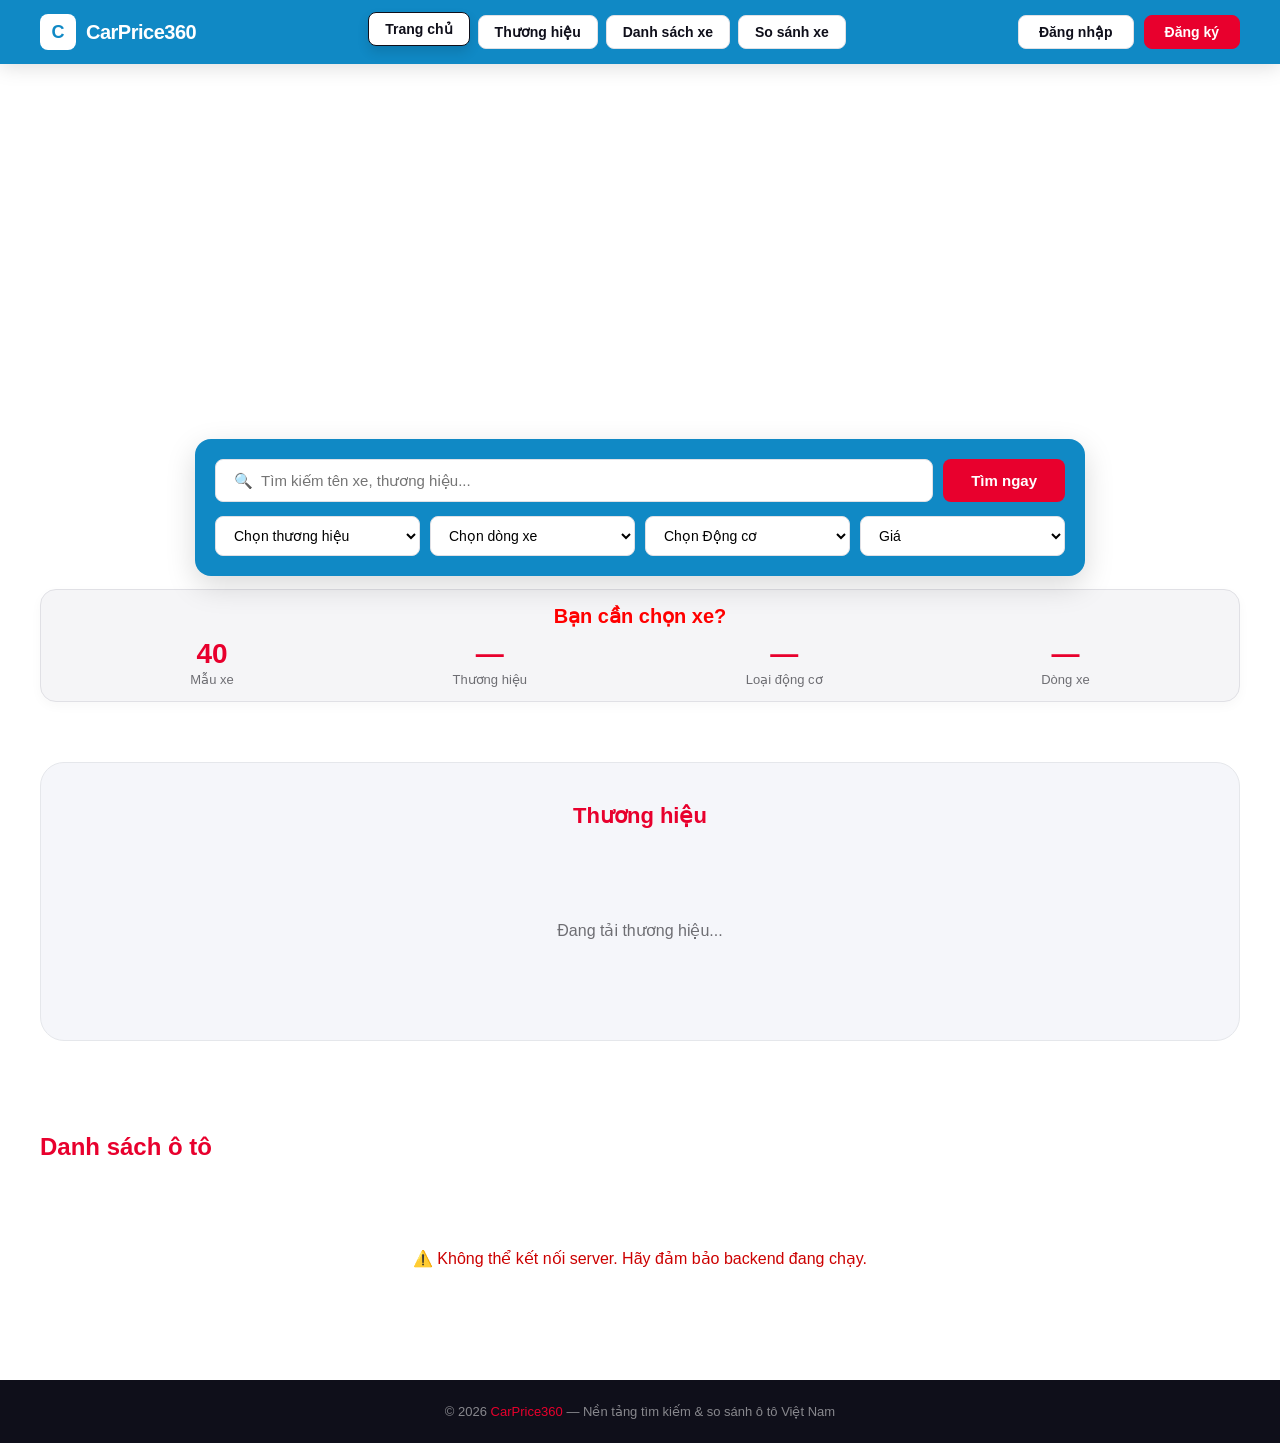
==== frontend/index.html @ 7179fbc7 "feature:add index" ====
<!DOCTYPE html>
<html lang="vi">
<head>
  <meta charset="UTF-8">
  <meta name="viewport" content="width=device-width, initial-scale=1.0">
  <title>CarPrice360 - Tìm kiếm & So sánh Ô tô</title>
  <style>
    * { margin: 0; padding: 0; box-sizing: border-box; }

    :root {
      --red: #E8002D;
      --dark: #0F0F1A;
      --navy: #1A1A3E;
      --white: #FFFFFF;
      --gray: #F5F5F7;
      --text: #1D1D1F;
      --muted: #6E6E73;
      --border: #E0E0E5;
    }

    body { font-family: 'Segoe UI', sans-serif; background: var(--white); color: var(--text); }

    /* ── HEADER ── */
    header {
      background: rgb(16, 137, 197); /* Sửa lỗi màu xanh đồng bộ */
      position: sticky; 
      top: 0; 
      z-index: 100;
      box-shadow: 0 2px 20px rgba(0,0,0,.15);
    }

    .header-top {
      display: flex; 
      align-items: center; 
      justify-content: space-between;
      padding: 0 40px; 
      height: 64px;
    }

    .logo { 
      display: flex; 
      align-items: center; 
      gap: 10px; 
      text-decoration: none; 
    }

    .logo-icon {
      width: 36px; 
      height: 36px; 
      background: var(--white); 
      color: rgb(16, 137, 197); 
      border-radius: 8px;
      display: flex; 
      align-items: center; 
      justify-content: center;
      font-size: 18px; 
      font-weight: 900;
    }

    .logo-text { 
      font-size: 20px; 
      font-weight: 700; 
      color: white; 
      letter-spacing: -.5px; 
    }
    /* ── MENU ĐƯỜNG DẪN ── */
    nav { 
      display: flex; 
      gap: 8px; 
    }

    nav a {
      background: #FFFFFF;        /* Nền trắng tinh */
      border: 1.5px solid #E0E0E5; /* Viền xám nhẹ giống nút đăng nhập */
      color: #0F0F1A;             /* Chữ đen */
      text-decoration: none;   
      padding: 8px 16px; 
      border-radius: 8px;         
      font-size: 14px; 
      font-weight: 600;
      display: inline-block;   
      transition: all 0.25s ease;  /* Hiệu ứng mượt mà */
    }

    /* Hiệu ứng nổi lên khi di chuột HOẶC khi đang được bấm chọn */
    nav a:hover, nav a.active { 
      background: #FFFFFF !important; 
      border-color: #0F0F1A !important; 
      color: #0F0F1A !important;
      transform: translateY(-3px); /* Nhích lên 3px */
      box-shadow: 0 6px 12px rgba(0,0,0,0.12) !important; /* Đổ bóng nổi khối */
    }

    /* ── CÁC NÚT ĐĂNG NHẬP / ĐĂNG KÝ ── */
    .header-actions { 
      display: flex; 
      gap: 10px; 
      align-items: center;
    }

    .btn-login {
      padding: 8px 20px; 
      border-radius: 8px; 
      font-size: 14px; 
      font-weight: 600;
      cursor: pointer; 
      transition: all 0.25s ease; 
      text-decoration: none;
      display: inline-block;
    }

    .btn-outline { 
      background: #FFFFFF; 
      border: 1.5px solid #E0E0E5; 
      color: #0F0F1A; 
    }

    .btn-outline:hover { 
      background: #FFFFFF;
      border-color: #0F0F1A;
      color: #0F0F1A;
      transform: translateY(-3px);
      box-shadow: 0 6px 12px rgba(0,0,0,0.12);
    }

    .btn-solid { 
      background: var(--red); 
      border: 1.5px solid var(--red); 
      color: white; 
    }

    .btn-solid:hover { 
      background: #c8001f; 
      transform: translateY(-3px);
      box-shadow: 0 6px 12px rgba(232,0,45,0.2);
    }

    /* ── HERO ── */
    .hero {
      background-image: url('image/nen/anhnen.jpg'); 
      background-size: cover;
      background-position: 50% 67%;
      background-repeat: no-repeat;
      min-height: 415px;
      padding: 0;
      text-align: center;
      position: relative;
    }
    .search-box {
      background: rgb(16, 137, 197);
      border-radius: 16px;
      padding: 20px;
      width: 890px;
      max-width: 90%;
      position: absolute;
      left: 50%;
      bottom: -97px;
      transform: translateX(-50%);
      box-shadow: 0 10px 30px rgba(0,0,0,.15);
      z-index: 10;
    }
    .search-row { display: flex; gap: 10px; margin-bottom: 14px; }
    .search-input {
      flex: 1; padding: 12px 18px; border: 1.5px solid var(--border);
      border-radius: 8px; font-size: 15px; outline: none; transition: border .2s;
    }
    .search-input:focus { border-color: var(--text); }
    .btn-search {
      padding: 12px 28px; background: var(--red); color: white;
      border: none; border-radius: 8px; font-size: 15px; font-weight: 600;
      cursor: pointer; transition: background .2s; white-space: nowrap;
    }
    .btn-search:hover { background: #c8001f; }

    .filter-row { display: flex; gap: 10px; }
    .filter-select {
      flex: 1; padding: 10px 14px; border: 1.5px solid var(--border);
      border-radius: 8px; font-size: 14px; outline: none; cursor: pointer;
      background: white; transition: border .2s;
    }
    .filter-select:focus{
    border-color: rgb(16, 137, 197);
}

    /* ── STATS ── */
    .stats {
      display: flex; 
      flex-wrap: wrap; 
      justify-content: space-around; 
      align-items: center;
      max-width: 1200px; 
      margin: 20px auto;
      background: var(--gray);
      border-radius: 16px;
      border: 1px solid var(--border);
      box-shadow: 0 4px 12px rgba(0,0,0,0.03);
      padding: 14px 40px; /* Giảm chiều cao */
      margin-top: 110px; /* Đẩy khoảng cách lên vừa vặn */
    }
    .stats-title {
      width: 100%; 
      text-align: center; 
      margin-bottom: 10px; /* Giảm khoảng cách */
    }
    .stats-title h1 {
      font-size: 20px; 
      font-weight: 700; 
      color:red;
    }
    .stat { text-align: center; }
    .stat-num { font-size: 28px; font-weight: 800; color: var(--red); }
    .stat-label { font-size: 13px; color: var(--muted); margin-top: 2px; }

    /* ── SECTION ── */
    .section { padding: 52px 40px; max-width: 1300px; margin: 0 auto; }
    .section-header {
      display: flex; align-items: center; justify-content: space-between;
      margin-bottom: 28px;
    }
    .section-title { font-size: 24px; font-weight: 700; }
    .section-title span { color: var(--red); }
    .see-all {
      font-size: 14px; color: var(--red); text-decoration: none; font-weight: 600;
    }
    .see-all:hover { text-decoration: underline; }

    /* ── CAR GRID ── */
    .car-grid {
      display: grid;
      grid-template-columns: repeat(auto-fill, minmax(240px, 1fr));
      gap: 20px;
    }
    .car-card {
      background: white; border: 1px solid var(--border); border-radius: 12px;
      overflow: hidden; transition: all .25s; cursor: pointer;
    }
    .car-card:hover {
      transform: translateY(-4px);
      box-shadow: 0 12px 32px rgba(0,0,0,.12);
      border-color: var(--red);
    }
    .car-img {
      width: 100%; height: 160px; object-fit: cover;
      background: linear-gradient(135deg, #f0f0f5 0%, #e0e0ea 100%);
      display: flex; align-items: center; justify-content: center;
      font-size: 48px;
    }
    .car-img img {
      width: 100%; height: 100%; object-fit: cover; display: block;
    }
    .car-body { padding: 14px 16px; }
    .car-brand {
      font-size: 11px; font-weight: 700; color: var(--red);
      text-transform: uppercase; letter-spacing: .5px; margin-bottom: 4px;
    }
    .car-name { font-size: 15px; font-weight: 700; margin-bottom: 8px; line-height: 1.3; }
    .car-price { font-size: 18px; font-weight: 800; color: var(--red); margin-bottom: 10px; }
    .car-specs { display: flex; gap: 8px; flex-wrap: wrap; }
    .spec-tag {
      background: var(--gray); border-radius: 4px;
      padding: 3px 8px; font-size: 11px; color: var(--muted); font-weight: 500;
    }
    .spec-tag.fuel-dien { background: #e8f5e9; color: #2e7d32; }
    .spec-tag.fuel-hybrid { background: #e3f2fd; color: #1565c0; }

    /* ── LOADING ── */
    .loading { grid-column: 1/-1; text-align: center; padding: 60px; color: var(--muted); font-size: 16px; }
    .spinner {
      width: 40px; height: 40px; border: 3px solid var(--border);
      border-top-color: var(--red); border-radius: 50%;
      animation: spin .8s linear infinite; margin: 0 auto 16px;
    }
    @keyframes spin { to { transform: rotate(360deg); } }

    /* ── BRANDS ── */
    .brands-section {
      background: #f5f6fa; padding: 40px; margin: 40px auto;
      max-width: 1200px; border-radius: 24px; border: 1px solid #e5e7eb;
      margin-top: 60px; /* Thu gọn khoảng cách kéo lên */
    }
    .brands-title { text-align: center; font-size: 22px; font-weight: 700; margin-bottom: 32px; }
    .brands-title span { color: var(--red); }
    .brands-grid {
      display: grid; grid-template-columns: repeat(5, 1fr); gap: 16px;
      max-width: 1000px; margin: 0 auto;
    }
    .brand-card {
      background: white; border: 1.5px solid var(--border);
      border-radius: 12px; padding: 20px 16px; text-align: center; cursor: pointer; transition: all .2s;
    }
    .brand-card:hover {
      border-color: var(--red); box-shadow: 0 8px 24px rgba(232,0,45,.1); transform: translateY(-3px);
    }
    .brand-card img { width: 100%; height: 80px; object-fit: contain; margin-bottom: 10px; }
    .brand-card span { font-size: 14px; font-weight: 600; color: var(--text); }

    /* ── FOOTER ── */
    footer { background: var(--dark); color: rgba(255,255,255,.5); text-align: center; padding: 24px; font-size: 13px; }
    footer span { color: var(--red); }

    /* ── MODAL ── */
    .modal-overlay {
      display: none; position: fixed; inset: 0; background: rgba(0,0,0,.5); z-index: 200; align-items: center; justify-content: center;
    }
    .modal-overlay.open { display: flex; }
    .modal { background: white; border-radius: 16px; padding: 36px; width: 420px; max-width: 90vw; box-shadow: 0 24px 80px rgba(0,0,0,.3); }
    .modal h2 { font-size: 22px; font-weight: 700; margin-bottom: 24px; }
    .modal-input {
      width: 100%; padding: 12px 16px; border: 1.5px solid var(--border); border-radius: 8px; font-size: 15px; margin-bottom: 12px; outline: none; transition: border .2s;
    }
    .modal-input:focus { border-color: var(--red); }
    .modal-btn {
      width: 100%; padding: 13px; background: var(--red); color: white; border: none; border-radius: 8px; font-size: 15px; font-weight: 700; cursor: pointer; transition: background .2s; margin-top: 4px;
    }
    .modal-btn:hover { background: #c8001f; }
    .modal-close { float: right; font-size: 22px; cursor: pointer; color: var(--muted); line-height: 1; margin-top: -8px; }
    .modal-switch { text-align: center; margin-top: 16px; font-size: 14px; color: var(--muted); }
    .modal-switch a { color: var(--red); cursor: pointer; font-weight: 600; }
    .msg { font-size: 13px; padding: 8px 12px; border-radius: 6px; margin-bottom: 10px; display: none; }
    .msg.error { background: #fff0f0; color: #c00; border: 1px solid #fcc; display: block; }
    .msg.success { background: #f0fff4; color: #1a7a3a; border: 1px solid #b2dfca; display: block; }

    #brands, #cars {
  scroll-margin-top: 110px !important; 
}
  </style>
</head>
<body>

<header>
  <div class="header-top">
    <a href="#" class="logo" id="logo-home">
      <div class="logo-icon">C</div>
      <span class="logo-text">Car<span>Price</span>360</span>
    </a>
    <nav>
      <a href="#" class="active">Trang chủ</a>
      <a href="javascript:void(0)" onclick="scrollToSection('brands')">Thương hiệu</a> 
      <a href="javascript:void(0)" onclick="scrollToSection('cars')">Danh sách xe</a>  
      <a href="compare.html">So sánh xe</a>
    </nav>
    <div class="header-actions" id="headerActions">
      <a class="btn-login btn-outline" onclick="openModal('login')">Đăng nhập</a>
      <a class="btn-login btn-solid" onclick="openModal('register')">Đăng ký</a>
    </div>
  </div>
</header>

<section class="hero">
  <div class="search-box">
    <div class="search-row">
      <input class="search-input" id="searchInput" placeholder="🔍  Tìm kiếm tên xe, thương hiệu..." oninput="filterCars()">
      <button class="btn-search" onclick="document.getElementById('cars')?.scrollIntoView({ behavior: 'smooth' }); filterCars();">Tìm ngay</button>
    </div>
    <div class="filter-row">
      <select class="filter-select" id="filterBrand" onchange="filterCars()">
        <option value="">Chọn thương hiệu</option>
        <option>Mercedes</option><option>Audi</option><option>BMW</option>
        <option>Porsche</option><option>Toyota</option><option>Lexus</option>
        <option>Kia</option><option>Hyundai</option><option>Ford</option><option>VinFast</option>
      </select>
      <select class="filter-select" id="filterType" onchange="filterCars()">
        <option value="">Chọn dòng xe</option>
        <option>Sedan</option><option>SUV</option><option>Coupe</option>
        <option>MPV</option><option>Pickup</option>
      </select>
      <select class="filter-select" id="filterFuel" onchange="filterCars()">
        <option value="">Chọn Động cơ </option>
        <option value="Xăng">Xăng</option>
        <option value="Điện">Điện</option>
        <option value="Hybrid">Hybrid</option>
        <option value="Dầu">Dầu</option>
      </select>
      <select class="filter-select" id="filterPrice" onchange="filterCars()">
        <option value="">Giá</option>
        <option value="0-1000">Dưới 1 tỷ</option>
        <option value="1000-2000">1 - 2 tỷ</option>
        <option value="2000-5000">2 - 5 tỷ</option>
        <option value="5000-99999">Trên 5 tỷ</option>
      </select>
    </div>
  </div>
</section>

<div class="stats">
  <div class="stats-title"><h1>Bạn cần chọn xe?</h1></div>
  <div class="stat"><div class="stat-num" id="totalCars">40</div><div class="stat-label">Mẫu xe</div></div>
  <div class="stat"><div class="stat-num" id="totalBrands">—</div><div class="stat-label">Thương hiệu</div></div>
  <div class="stat"><div class="stat-num" id="totalFuels">—</div><div class="stat-label">Loại động cơ</div></div>
  <div class="stat"><div class="stat-num" id="totalTypes">—</div><div class="stat-label">Dòng xe</div></div>
</div>

<div class="brands-section" id="brands">
  <div class="brands-title"><span>Thương hiệu</span></div>
  <div class="brands-grid" id="brandsGrid">
      <div class="loading">Đang tải thương hiệu...</div>
    </div>
  </div>

  <div class="section" id="cars">
  <div class="section-header">
    <h2 class="section-title"><span> Danh sách ô tô</span> </h2>
    <span id="resultCount" style="color:var(--muted);font-size:14px"></span>
  </div>
  <div class="car-grid" id="carGrid">
    <div class="loading"><div class="spinner"></div>Đang tải dữ liệu xe...</div>
  </div>
</div>

<footer>
  © 2026 <span>CarPrice360</span> — Nền tảng tìm kiếm & so sánh ô tô Việt Nam
</footer>

<div class="modal-overlay" id="loginModal">
  <div class="modal">
    <span class="modal-close" onclick="closeModal('login')">×</span>
    <h2>Đăng nhập</h2>
    <div class="msg" id="loginMsg"></div>
    <input class="modal-input" id="loginEmail" type="email" placeholder="Email" autocomplete="off">
    <input class="modal-input" id="loginPass" type="password" placeholder="Mật khẩu" autocomplete="off">
    <button class="modal-btn" onclick="doLogin()">Đăng nhập</button>
    <div class="modal-switch">Chưa có tài khoản? <a onclick="switchModal('login','register')">Đăng ký ngay</a></div>
  </div>
</div>

<div class="modal-overlay" id="registerModal">
  <div class="modal">
    <span class="modal-close" onclick="closeModal('register')">×</span>
    <h2>Đăng ký tài khoản</h2>
    <div class="msg" id="registerMsg"></div>
    <input class="modal-input" id="regName" type="text" placeholder="Họ và tên">
    <input class="modal-input" id="regEmail" type="email" placeholder="Email">
    <input class="modal-input" id="regPass" type="password" placeholder="Mật khẩu">
    <button class="modal-btn" onclick="doRegister()">Đăng ký</button>
    <div class="modal-switch">Đã có tài khoản? <a onclick="switchModal('register','login')">Đăng nhập</a></div>
  </div>
</div>

<script>
  // Tìm nút Trang chủ trong menu của bạn (bằng cách quét qua các thẻ chứa chữ "Trang chủ")
const các_nút_menu = document.querySelectorAll('nav a, header a');
các_nút_menu.forEach(nut => {
    if (nut.textContent.trim() === "Trang chủ") {
        nut.addEventListener('click', function(e) {
            e.preventDefault(); // Ngăn việc nhảy trang mặc định
            window.scrollTo({
                top: 0,
                behavior: 'smooth' // Cuộn mượt mà lên đầu trang
            });
        });
    }
});
const API = 'http://localhost:8080/api';
let allCars = [];
let currentUser = null;
const fuelEmoji = { 'Xăng':'⛽', 'Điện':'⚡', 'Hybrid':'🌿', 'Dầu':'🛢️' };
function getCarImage(car) {
  return car && car.hinhAnh ? car.hinhAnh + '1.png' : '';
}

// Đợi toàn bộ HTML tải xong để xử lý chuyển class active khi bấm nút
document.addEventListener("DOMContentLoaded", function() {
  const menuItems = document.querySelectorAll('nav a');
  const logoHome = document.getElementById('logo-home');

  // 1. Khi bấm vào các nút Menu điều hướng
  menuItems.forEach(item => {
    item.addEventListener('click', function(e) {
      if (this.getAttribute('href') === '#' || this.getAttribute('href') === '') {
        e.preventDefault();
      }
      menuItems.forEach(nav => nav.classList.remove('active'));
      this.classList.add('active');
    });
  });

  // 2. Khi bấm vào Logo CarPrice360 thì nhảy về Trang chủ
  if (logoHome) {
    logoHome.addEventListener('click', function(e) {
      menuItems.forEach(nav => nav.classList.remove('active'));
      if (menuItems.length > 0) {
        menuItems[0].classList.add('active'); // Kích hoạt nút đầu tiên (Trang chủ)
      }
    });
  }
});


/* ─── Logo thương hiệu (thêm dòng mới khi có brand mới) ─── */
const brandLogos = {
  'Audi':     'image/cars/audi/logo/logo-audi.png',
  'BMW':      'image/cars/bmw/logo/logo-bmw.png',
  'Ford':     'image/cars/ford/logo/logo-ford.png',
  'Hyundai':  'image/cars/hyundai/logo/logo-hyundai.png',
  'Kia':      'image/cars/kia/logo/logo-kia.png',
  'Lexus':    'image/cars/lexus/logo/logo-lexus.png',
  'Mercedes': 'image/cars/mercedes-benz/logo/logo-mercedes-benz.png',
  'Porsche':  'image/cars/porsche/logo/logo-porsche.png',
  'Toyota':   'image/cars/toyota/logo/logo-toyota.png',
  'VinFast':  'image/cars/vinFast/logo/logo-vinfast.png',
};

/* ─── Render danh sách thương hiệu động từ API ─── */
function renderBrands(cars) {
  const brands = [...new Set(cars.map(c => c.thuongHieu))].sort();
  const grid = document.getElementById('brandsGrid');
  if (!grid) return;
  grid.innerHTML = brands.map(brand => `
    <div class="brand-card" onclick="filterByBrand('${brand}')">
      ${brandLogos[brand]
        ? `<img src="${brandLogos[brand]}" alt="${brand}" onerror="this.style.display='none'">`
        : `<div style="font-size:28px">🚗</div>`}
      <span>${brand}</span>
    </div>
  `).join('');

  // Cập nhật stats động
  const fuels = [...new Set(cars.map(c => c.nhienLieu))];
  const types = [...new Set(cars.map(c => c.loaiXe))];
  const elBrands = document.getElementById('totalBrands');
  const elFuels  = document.getElementById('totalFuels');
  const elTypes  = document.getElementById('totalTypes');
  if (elBrands) elBrands.textContent = brands.length;
  if (elFuels)  elFuels.textContent  = fuels.length;
  if (elTypes)  elTypes.textContent  = types.length;
}

// Load cars từ API
async function loadCars() {
  try {
    const res = await fetch(`${API}/cars`);
    allCars = await res.json();
    document.getElementById('totalCars').textContent = allCars.length;
    renderCars(allCars);
    renderBrands(allCars);
  } catch (e) {
    document.getElementById('carGrid').innerHTML =
      '<div class="loading" style="color:#c00">⚠️ Không thể kết nối server. Hãy đảm bảo backend đang chạy.</div>';
  }
}

function formatPrice(gia) {
  if (gia >= 1000) return (gia / 1000).toFixed(gia % 1000 === 0 ? 0 : 1) + ' tỷ';
  return gia + ' triệu';
}

function renderCars(cars) {
  const grid = document.getElementById('carGrid');
  document.getElementById('resultCount').textContent = `${cars.length} xe được tìm thấy`;
  if (cars.length === 0) {
    grid.innerHTML = '<div class="loading">🔍 Không tìm thấy xe phù hợp</div>';
    return;
  }
  grid.innerHTML = cars.map(car => `
    <div class="car-card" onclick="location.href='cardetail.html?id=${car.id}'">
      <div class="car-img">
      <img src="${getCarImage(car)}" alt="${car.tenXe}" onerror="this.style.display='none'"></div>
      <div class="car-body">
        <div class="car-brand">${car.thuongHieu}</div>
        <div class="car-name">${car.tenXe}</div>
        <div class="car-price">${formatPrice(car.gia)}</div>
        <div class="car-specs">
          <span class="spec-tag">${car.loaiXe}</span>
          <span class="spec-tag fuel-${car.nhienLieu === 'Điện' ? 'dien' : car.nhienLieu === 'Hybrid' ? 'hybrid' : ''}">${fuelEmoji[car.nhienLieu] || ''} ${car.nhienLieu}</span>
          <span class="spec-tag">👥 ${car.soCho} chỗ</span>
          <span class="spec-tag">⚡ ${car.maLuc} HP</span>
        </div>
      </div>
    </div>
  `).join('');
}

function filterCars() {
  const keyword = document.getElementById('searchInput').value.toLowerCase();
  const brand = document.getElementById('filterBrand').value;
  const type = document.getElementById('filterType').value;
  const fuel = document.getElementById('filterFuel').value;
  const price = document.getElementById('filterPrice').value;

  let filtered = allCars.filter(car => {
    const matchKey = !keyword || car.tenXe.toLowerCase().includes(keyword) || car.thuongHieu.toLowerCase().includes(keyword);
    const matchBrand = !brand || car.thuongHieu === brand;
    const matchType = !type || car.loaiXe === type;
    const matchFuel = !fuel || car.nhienLieu === fuel;
    let matchPrice = true;
    if (price) {
      const [min, max] = price.split('-').map(Number);
      matchPrice = car.gia >= min && car.gia <= max;
    }
    return matchKey && matchBrand && matchType && matchFuel && matchPrice;
  });
  renderCars(filtered);
}

function filterByBrand(brand) {
  document.getElementById('filterBrand').value = brand;
  document.getElementById('cars').scrollIntoView({ behavior: 'smooth' });
  
  // Tự động kích hoạt nút "Tìm xe" khi người dùng chọn thương hiệu nhanh
  const menuItems = document.querySelectorAll('nav a');
  if(menuItems.length > 1) {
    menuItems.forEach(nav => nav.classList.remove('active'));
    menuItems[1].classList.add('active');
  }
  
  filterCars();
}

// Modal
function openModal(type) {

    if(type === 'login'){
        document.getElementById('loginEmail').value = '';
        document.getElementById('loginPass').value = '';
        document.getElementById('loginMsg').className = 'msg';
        document.getElementById('loginMsg').textContent = '';
    }  
    // Dọn dẹp dữ liệu cho form Đăng ký mỗi khi mở lên
    if(type === 'register'){
        document.getElementById('regName').value = '';
        document.getElementById('regEmail').value = '';
        document.getElementById('regPass').value = '';
        
// Ẩn dòng thông báo màu xanh/đỏ cũ đi và xóa chữ bên trong
        const regMsg = document.getElementById('registerMsg');
        regMsg.className = 'msg'; 
        regMsg.textContent = '';
    }

    document.getElementById(type + 'Modal').classList.add('open');
}
function closeModal(type) { document.getElementById(type + 'Modal').classList.remove('open'); }
function switchModal(from, to) { closeModal(from); openModal(to); }

async function doLogin() {
  const email = document.getElementById('loginEmail').value;
  const matKhau = document.getElementById('loginPass').value;
  const msg = document.getElementById('loginMsg');

  try {
    const res = await fetch(`${API}/auth/login`, {
      method: 'POST',
      headers: {
        'Content-Type': 'application/json'
      },
      body: JSON.stringify({
        email,
        matKhau
      })
    });

    const data = await res.json();

    console.log(data); // Kiểm tra dữ liệu trả về

    if (data.success) {
      // Nếu là Admin thì chuyển sang trang admin
      if (data.vaiTro === "ADMIN") {
        window.location.href = "admin.html";
        return;
      }
      // Người dùng thường
      currentUser = data;
      localStorage.setItem("loggedInUser", JSON.stringify(data));
      closeModal('login');

      document.getElementById('headerActions').innerHTML =
        `<span style="color:white;padding:8px 14px;font-size:14px">
            👋 ${data.hoTen}
         </span>
         <a class="btn-login btn-outline" onclick="logout()">
            Đăng xuất
         </a>`;
    } else {
      msg.className = 'msg error';
      msg.textContent = data.message;
    }

  } catch (error) {
    msg.className = 'msg error';
    msg.textContent = 'Lỗi kết nối server!';
    console.error(error);
  }
}
async function doRegister() {
  const hoTen = document.getElementById('regName').value;
  const email = document.getElementById('regEmail').value;
  const matKhau = document.getElementById('regPass').value;
  const msg = document.getElementById('registerMsg');
  try {
    const res = await fetch(`${API}/auth/register`, {
      method: 'POST',
      headers: { 'Content-Type': 'application/json' },
      body: JSON.stringify({ hoTen, email, matKhau })
    });
    const data = await res.json();
    if (data.success) {
      msg.className = 'msg success'; msg.textContent = 'Đăng ký thành công! Đang chuyển đến đăng nhập...';
      setTimeout(() => switchModal('register', 'login'), 1500);
    } else {
      msg.className = 'msg error'; msg.textContent = data.message;
    }
  } catch { msg.className = 'msg error'; msg.textContent = 'Lỗi kết nối server!'; }
}

function logout() {
  currentUser = null;
  localStorage.removeItem("loggedInUser");
  document.getElementById('headerActions').innerHTML =
    `<a class="btn-login btn-outline" onclick="openModal('login')">Đăng nhập</a>
     <a class="btn-login btn-solid" onclick="openModal('register')">Đăng ký</a>`;
}
  function scrollToSection(id) {
      const el = document.getElementById(id);
      if (!el) return;
      const yOffset = -80; // chỉnh theo chiều cao header
      const y = el.getBoundingClientRect().top + window.pageYOffset + yOffset;
      window.scrollTo({
          top: y,
          behavior: "smooth"
      });
  }
// Close modal on overlay click
document.querySelectorAll('.modal-overlay').forEach(el => {
  el.addEventListener('click', e => { if (e.target === el) el.classList.remove('open'); });
});
function restoreSession() {
  const saved = localStorage.getItem("loggedInUser");
  if (!saved) return;
  currentUser = JSON.parse(saved);
  document.getElementById('headerActions').innerHTML = `
    <span style="color:white;padding:8px 14px;font-size:14px">👋 ${currentUser.hoTen}</span>
    <a class="btn-login btn-outline" onclick="logout()">Đăng xuất</a>`;
}

restoreSession();
loadCars();
</script>
</body>
</html>
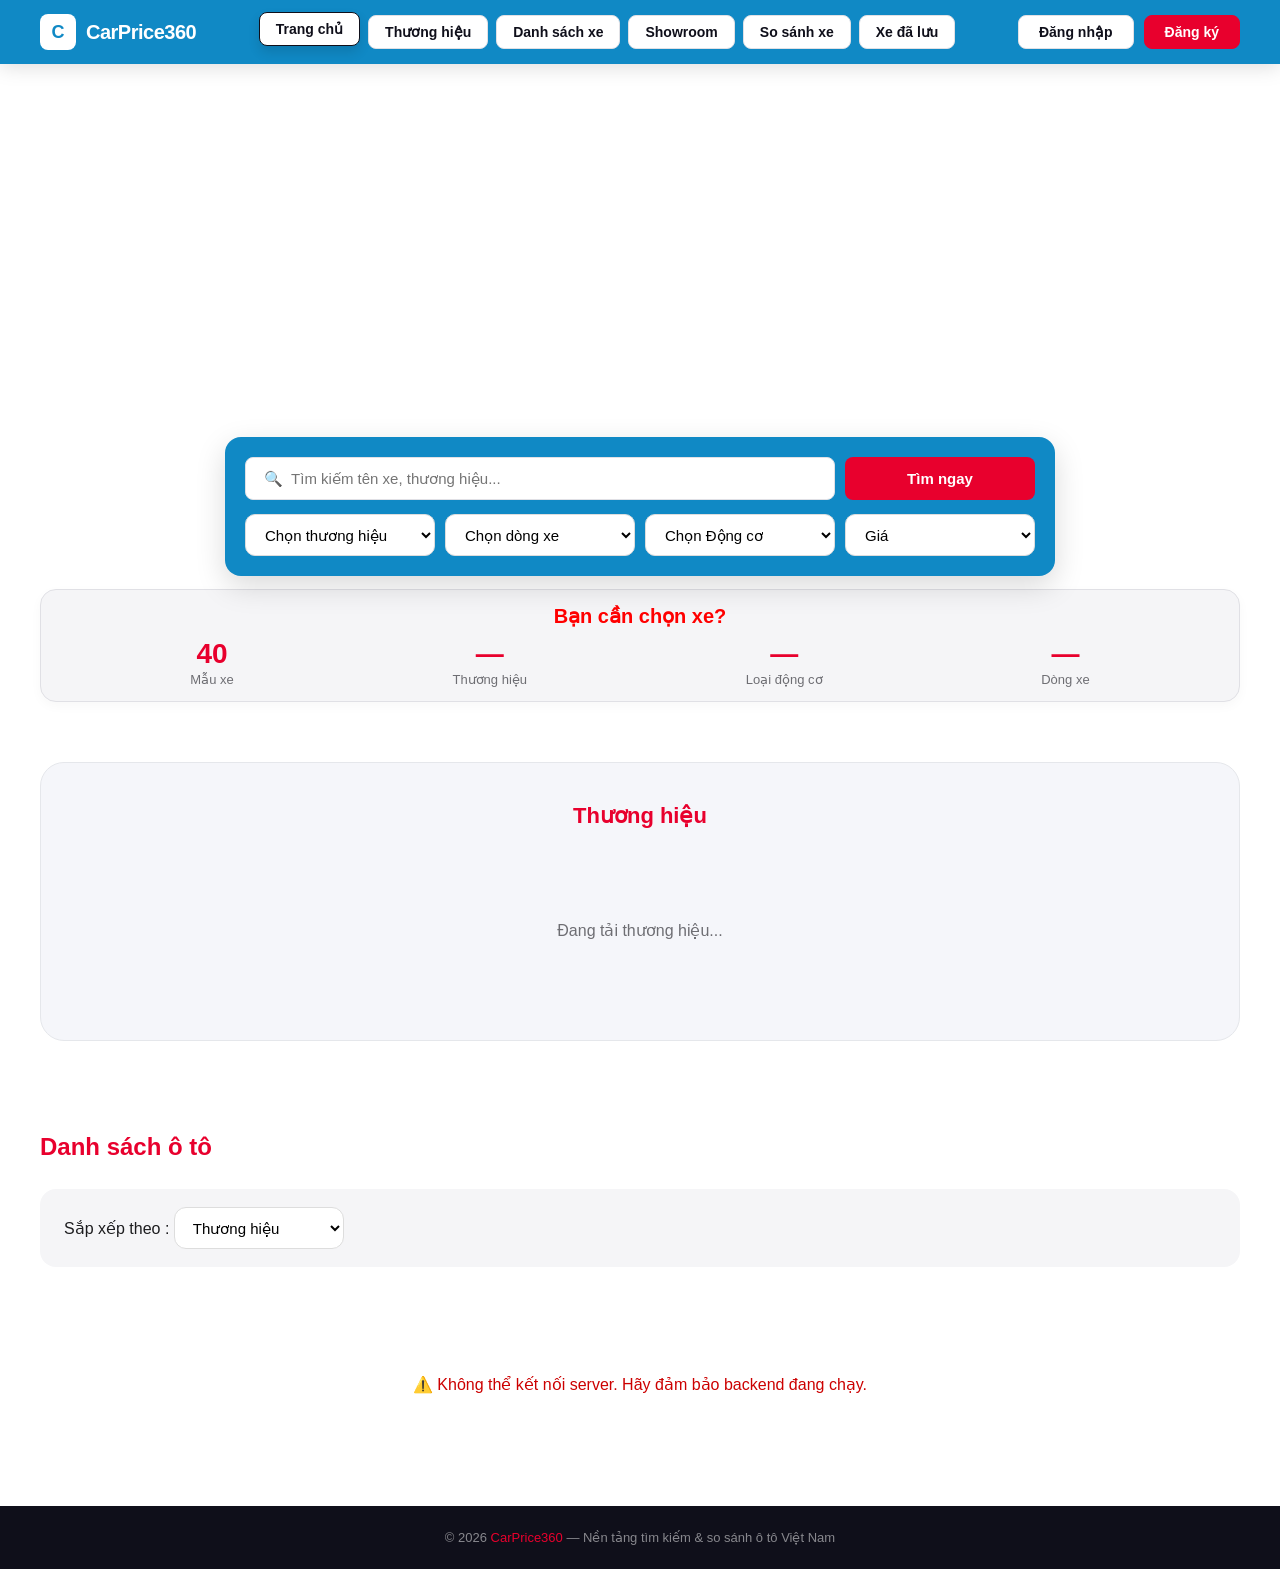
==== commit bd01dbad: "thêm lọc danh sách xe,thêm nút trên thanh header-top" ====
--- a/frontend/index.html
+++ b/frontend/index.html
@@ -150,7 +150,7 @@
       background: rgb(16, 137, 197);
       border-radius: 16px;
       padding: 20px;
-      width: 890px;
+      width: 830px;
       max-width: 90%;
       position: absolute;
       left: 50%;
@@ -159,27 +159,77 @@
       box-shadow: 0 10px 30px rgba(0,0,0,.15);
       z-index: 10;
     }
-    .search-row { display: flex; gap: 10px; margin-bottom: 14px; }
-    .search-input {
-      flex: 1; padding: 12px 18px; border: 1.5px solid var(--border);
-      border-radius: 8px; font-size: 15px; outline: none; transition: border .2s;
-    }
+    .search-row{
+    display:grid;
+    grid-template-columns: repeat(4, 1fr);
+    gap:10px;
+    margin-bottom:14px;
+   }
+    .search-input{
+    grid-column: span 3;
+    width:100%;
+    padding:12px 18px;
+    border:1.5px solid var(--border);
+    border-radius:8px;
+    font-size:15px;
+   }
     .search-input:focus { border-color: var(--text); }
-    .btn-search {
-      padding: 12px 28px; background: var(--red); color: white;
-      border: none; border-radius: 8px; font-size: 15px; font-weight: 600;
-      cursor: pointer; transition: background .2s; white-space: nowrap;
-    }
+    .btn-search{
+    width:100%;
+    padding:12px;
+    border:none;
+    border-radius:8px;
+    background:var(--red);
+    color:#fff;
+    font-size:15px;
+    font-weight:600;
+    cursor:pointer;
+   }
     .btn-search:hover { background: #c8001f; }
 
-    .filter-row { display: flex; gap: 10px; }
-    .filter-select {
-      flex: 1; padding: 10px 14px; border: 1.5px solid var(--border);
-      border-radius: 8px; font-size: 14px; outline: none; cursor: pointer;
-      background: white; transition: border .2s;
-    }
+    .filter-row{
+    display:grid;
+    grid-template-columns:repeat(4,1fr);
+    gap:10px;
+}
+
     .filter-select:focus{
     border-color: rgb(16, 137, 197);
+}
+.filter-select{
+    width:100%;
+    min-width:0;
+    max-width:none;
+    height:42px;
+    padding:0 15px;
+    border:1px solid #ddd;
+    border-radius:10px;
+    background:#fff;
+    font-size:15px;
+    cursor:pointer;
+}
+.filter-bar{
+    display:flex;
+    justify-content:space-between;
+    align-items:center;
+    background:#f5f5f7;
+    padding:18px 24px;
+    border-radius:16px;
+    margin:20px 0 30px;
+}
+
+#resultCount{
+    color:#666;
+    font-size:14px;
+    font-weight:500;
+}
+#sortSelect{
+    width:170px !important;
+    min-width:170px !important;
+    max-width:170px !important;
+    height:42px;
+    padding:0 14px;
+    border-radius:12px;
 }
 
     /* ── STATS ── */
@@ -334,10 +384,12 @@
       <span class="logo-text">Car<span>Price</span>360</span>
     </a>
     <nav>
-      <a href="#" class="active">Trang chủ</a>
+      <a href="index.html" class="active">Trang chủ</a>
       <a href="javascript:void(0)" onclick="scrollToSection('brands')">Thương hiệu</a> 
       <a href="javascript:void(0)" onclick="scrollToSection('cars')">Danh sách xe</a>  
+      <a href="showroom.html">Showroom</a>
       <a href="compare.html">So sánh xe</a>
+      <a href="saved.html">Xe đã lưu</a>
     </nav>
     <div class="header-actions" id="headerActions">
       <a class="btn-login btn-outline" onclick="openModal('login')">Đăng nhập</a>
@@ -396,12 +448,25 @@
       <div class="loading">Đang tải thương hiệu...</div>
     </div>
   </div>
-
   <div class="section" id="cars">
-  <div class="section-header">
-    <h2 class="section-title"><span> Danh sách ô tô</span> </h2>
-    <span id="resultCount" style="color:var(--muted);font-size:14px"></span>
-  </div>
+<div class="section-header">
+    <h1 class="section-title">
+        <span>Danh sách ô tô</span>
+    </h1>
+</div>
+    <div class="filter-bar">
+    <div class="filter-left">
+        <label>Sắp xếp theo :</label>
+        <select id="sortSelect" class="filter-select" onchange="filterCars()">
+            <option value="brand" selected>Thương hiệu</option>
+            <option value="price-asc">Giá tăng dần</option>
+            <option value="price-desc">Giá giảm dần</option>
+        </select>
+    </div>
+    <span id="resultCount"></span>
+</div>
+    <br>
+
   <div class="car-grid" id="carGrid">
     <div class="loading"><div class="spinner"></div>Đang tải dữ liệu xe...</div>
   </div>
@@ -486,7 +551,7 @@
 });
 
 
-/* ─── Logo thương hiệu (thêm dòng mới khi có brand mới) ─── */
+// Logo thương hiệu
 const brandLogos = {
   'Audi':     'image/cars/audi/logo/logo-audi.png',
   'BMW':      'image/cars/bmw/logo/logo-bmw.png',
@@ -500,7 +565,7 @@
   'VinFast':  'image/cars/vinFast/logo/logo-vinfast.png',
 };
 
-/* ─── Render danh sách thương hiệu động từ API ─── */
+//Render danh sách thương hiệu động từ API 
 function renderBrands(cars) {
   const brands = [...new Set(cars.map(c => c.thuongHieu))].sort();
   const grid = document.getElementById('brandsGrid');
@@ -513,7 +578,6 @@
       <span>${brand}</span>
     </div>
   `).join('');
-
   // Cập nhật stats động
   const fuels = [...new Set(cars.map(c => c.nhienLieu))];
   const types = [...new Set(cars.map(c => c.loaiXe))];
@@ -524,7 +588,6 @@
   if (elFuels)  elFuels.textContent  = fuels.length;
   if (elTypes)  elTypes.textContent  = types.length;
 }
-
 // Load cars từ API
 async function loadCars() {
   try {
@@ -538,12 +601,10 @@
       '<div class="loading" style="color:#c00">⚠️ Không thể kết nối server. Hãy đảm bảo backend đang chạy.</div>';
   }
 }
-
 function formatPrice(gia) {
   if (gia >= 1000) return (gia / 1000).toFixed(gia % 1000 === 0 ? 0 : 1) + ' tỷ';
   return gia + ' triệu';
 }
-
 function renderCars(cars) {
   const grid = document.getElementById('carGrid');
   document.getElementById('resultCount').textContent = `${cars.length} xe được tìm thấy`;
@@ -569,13 +630,13 @@
     </div>
   `).join('');
 }
-
 function filterCars() {
   const keyword = document.getElementById('searchInput').value.toLowerCase();
   const brand = document.getElementById('filterBrand').value;
   const type = document.getElementById('filterType').value;
   const fuel = document.getElementById('filterFuel').value;
   const price = document.getElementById('filterPrice').value;
+  const sortMode = document.getElementById("sortSelect").value;
 
   let filtered = allCars.filter(car => {
     const matchKey = !keyword || car.tenXe.toLowerCase().includes(keyword) || car.thuongHieu.toLowerCase().includes(keyword);
@@ -589,20 +650,37 @@
     }
     return matchKey && matchBrand && matchType && matchFuel && matchPrice;
   });
+  if (sortMode === "brand") {
+    filtered.sort((a, b) => {
+        const brand = a.thuongHieu.localeCompare(b.thuongHieu, "vi");
+        if (brand !== 0) return brand;
+
+        return a.tenXe.localeCompare(b.tenXe, "vi");
+    });
+}
+if (sortMode === "price-asc") {
+    filtered.sort((a, b) => a.gia - b.gia);
+}
+
+if (sortMode === "price-desc") {
+    filtered.sort((a, b) => b.gia - a.gia);
+}
+
+if (sortMode === "name") {
+    filtered.sort((a, b) => a.tenXe.localeCompare(b.tenXe, "vi"));
+}
   renderCars(filtered);
 }
 
 function filterByBrand(brand) {
   document.getElementById('filterBrand').value = brand;
   document.getElementById('cars').scrollIntoView({ behavior: 'smooth' });
-  
   // Tự động kích hoạt nút "Tìm xe" khi người dùng chọn thương hiệu nhanh
   const menuItems = document.querySelectorAll('nav a');
   if(menuItems.length > 1) {
     menuItems.forEach(nav => nav.classList.remove('active'));
     menuItems[1].classList.add('active');
   }
-  
   filterCars();
 }
 
@@ -619,8 +697,7 @@
     if(type === 'register'){
         document.getElementById('regName').value = '';
         document.getElementById('regEmail').value = '';
-        document.getElementById('regPass').value = '';
-        
+        document.getElementById('regPass').value = '';    
 // Ẩn dòng thông báo màu xanh/đỏ cũ đi và xóa chữ bên trong
         const regMsg = document.getElementById('registerMsg');
         regMsg.className = 'msg'; 
@@ -636,7 +713,6 @@
   const email = document.getElementById('loginEmail').value;
   const matKhau = document.getElementById('loginPass').value;
   const msg = document.getElementById('loginMsg');
-
   try {
     const res = await fetch(`${API}/auth/login`, {
       method: 'POST',
@@ -650,9 +726,8 @@
     });
 
     const data = await res.json();
-
-    console.log(data); // Kiểm tra dữ liệu trả về
-
+    // Kiểm tra dữ liệu trả về
+    console.log(data); 
     if (data.success) {
       // Nếu là Admin thì chuyển sang trang admin
       if (data.vaiTro === "ADMIN") {
@@ -713,7 +788,7 @@
   function scrollToSection(id) {
       const el = document.getElementById(id);
       if (!el) return;
-      const yOffset = -80; // chỉnh theo chiều cao header
+      const yOffset = -80; 
       const y = el.getBoundingClientRect().top + window.pageYOffset + yOffset;
       window.scrollTo({
           top: y,
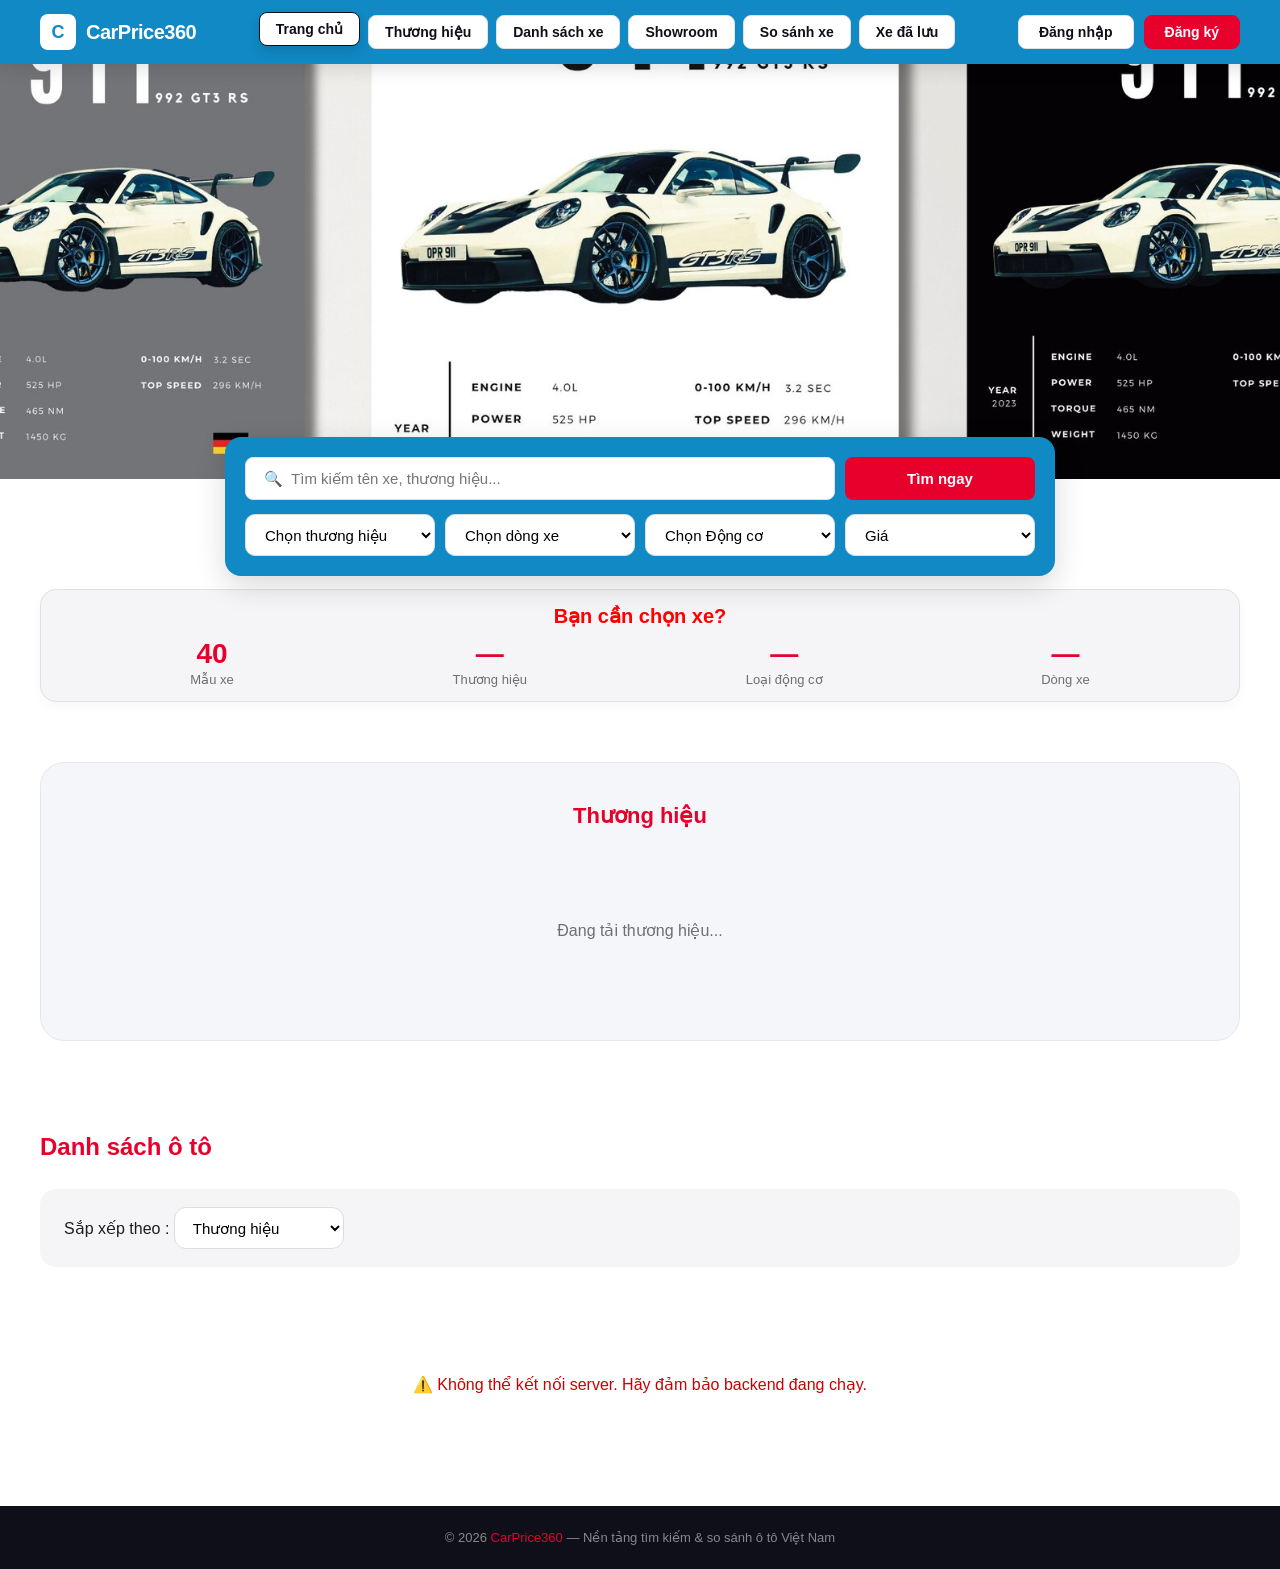
==== commit 18bb606e: "them chưc nang xoa,sua thanh tim kiem,tím showroom chi tiet xe,chinh dieu huong lan con tro" ====
--- a/frontend/index.html
+++ b/frontend/index.html
@@ -172,8 +172,9 @@
     border:1.5px solid var(--border);
     border-radius:8px;
     font-size:15px;
+    outline: none;
    }
-    .search-input:focus { border-color: var(--text); }
+    .search-input:focus { border-color: var(--red); }
     .btn-search{
     width:100%;
     padding:12px;
@@ -402,7 +403,7 @@
   <div class="search-box">
     <div class="search-row">
       <input class="search-input" id="searchInput" placeholder="🔍  Tìm kiếm tên xe, thương hiệu..." oninput="filterCars()">
-      <button class="btn-search" onclick="document.getElementById('cars')?.scrollIntoView({ behavior: 'smooth' }); filterCars();">Tìm ngay</button>
+      <button class="btn-search" onclick="handleSearchSubmit()">Tìm ngay</button>
     </div>
     <div class="filter-row">
       <select class="filter-select" id="filterBrand" onchange="filterCars()">
@@ -523,12 +524,28 @@
   return car && car.hinhAnh ? car.hinhAnh + '1.png' : '';
 }
 
-// Đợi toàn bộ HTML tải xong để xử lý chuyển class active khi bấm nút
-document.addEventListener("DOMContentLoaded", function() {
+// Sao chép nguyên logic tìm kiếm từ showroom.html
+function handleSearchSubmit() {
+  const searchInput = document.getElementById('searchInput');
+  const keyword = searchInput ? searchInput.value.trim() : '';
+  if (keyword === '') {
+    searchInput.focus();
+    return;
+  }
+  filterCars();
+  const carsSection = document.getElementById('cars');
+  if (carsSection) {
+    const yOffset = -74;
+    const y = carsSection.getBoundingClientRect().top + window.pageYOffset + yOffset;
+    window.scrollTo({ top: y, behavior: 'smooth' });
+  }
+}
+
+// Bấm Enter trong ô tìm kiếm cũng submit (giống showroom)
+document.addEventListener('DOMContentLoaded', function() {
   const menuItems = document.querySelectorAll('nav a');
   const logoHome = document.getElementById('logo-home');
 
-  // 1. Khi bấm vào các nút Menu điều hướng
   menuItems.forEach(item => {
     item.addEventListener('click', function(e) {
       if (this.getAttribute('href') === '#' || this.getAttribute('href') === '') {
@@ -539,13 +556,18 @@
     });
   });
 
-  // 2. Khi bấm vào Logo CarPrice360 thì nhảy về Trang chủ
   if (logoHome) {
     logoHome.addEventListener('click', function(e) {
       menuItems.forEach(nav => nav.classList.remove('active'));
-      if (menuItems.length > 0) {
-        menuItems[0].classList.add('active'); // Kích hoạt nút đầu tiên (Trang chủ)
-      }
+      if (menuItems.length > 0) menuItems[0].classList.add('active');
+    });
+  }
+
+  // ← Thêm: Enter trong ô tìm kiếm
+  const inputEl = document.getElementById('searchInput');
+  if (inputEl) {
+    inputEl.addEventListener('keyup', function(e) {
+      if (e.key === 'Enter') handleSearchSubmit();
     });
   }
 });
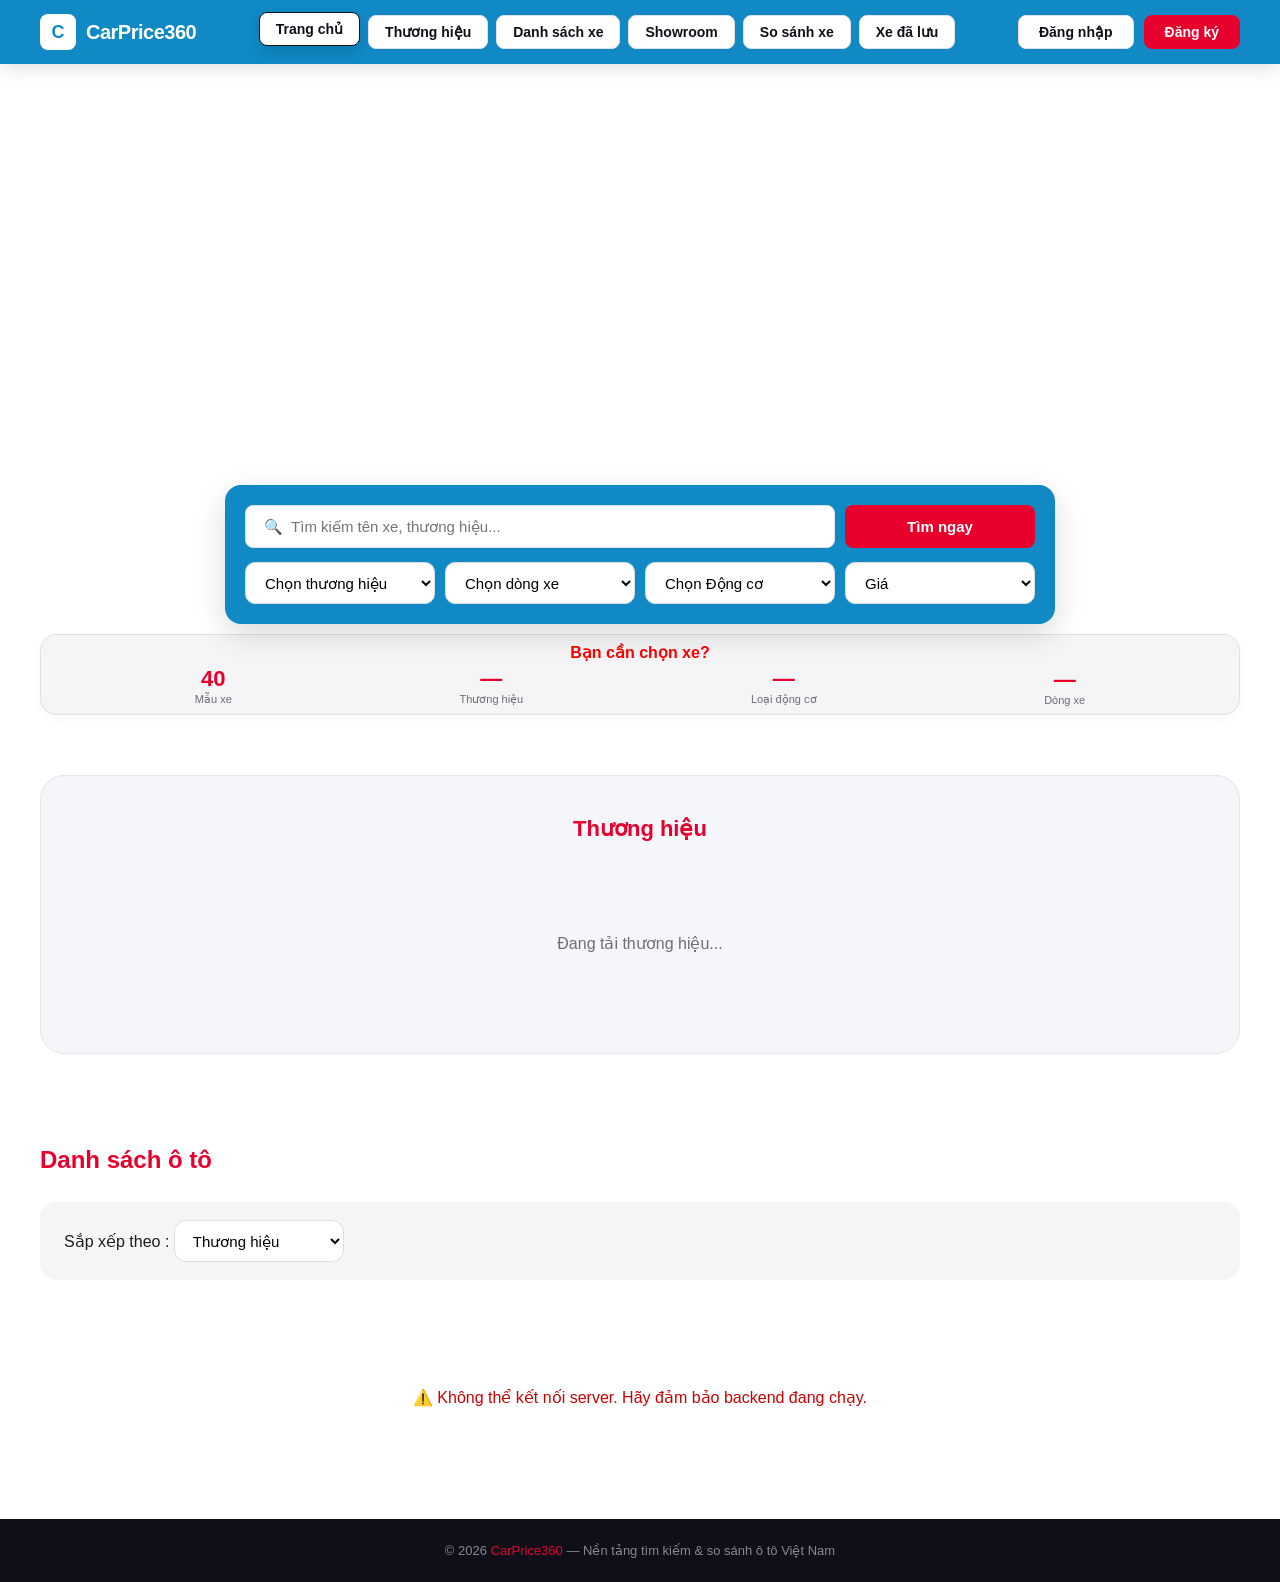
==== commit 7eaad54c: "thay nen index bang video,chinh lai o tim kiem trang index,showroom" ====
--- a/frontend/index.html
+++ b/frontend/index.html
@@ -135,17 +135,43 @@
       box-shadow: 0 6px 12px rgba(232,0,45,0.2);
     }
 
-    /* ── HERO ── */
+    /* ── HERO OPTIMIZED ── */
     .hero {
-      background-image: url('image/nen/anhnen.jpg'); 
-      background-size: cover;
-      background-position: 50% 67%;
-      background-repeat: no-repeat;
-      min-height: 415px;
-      padding: 0;
+      height: 460px; /* Giới hạn chiều cao video cố định vừa vặn màn hình */
+      position: relative;
+      overflow: visible; /* Cho phép khung tìm kiếm thò một nửa ra ngoài đáy video */
       text-align: center;
+    }
+    
+    .hero-video {
+      position: absolute;
+      top: 0;
+      left: 0;
+      width: 100%;
+      height: 100%;
+      z-index: 1; 
+      object-fit: cover; /* Giữ tỷ lệ chuẩn không móp méo */
+      object-position: 50% 50%;
+    }
+
+    .hero-content {
       position: relative;
-    }
+      z-index: 2;
+      height: 100%;
+      display: flex;
+      flex-direction: column;
+      justify-content: center; /* Căn nội dung chữ vào giữa tâm video */
+      align-items: center;
+      color: white;
+      text-shadow: 0 2px 10px rgba(0,0,0,0.5); /* Tạo bóng chữ cho dễ đọc trên video */
+    }
+
+    .hero-content h1 {
+      font-size: 32px;
+      font-weight: 700;
+      margin-bottom: 8px;
+    }
+
     .search-box {
       background: rgb(16, 137, 197);
       border-radius: 16px;
@@ -154,86 +180,101 @@
       max-width: 90%;
       position: absolute;
       left: 50%;
-      bottom: -97px;
+      bottom: -100px; /* Di chuyển khung tìm kiếm gối lên ranh giới đáy video */
       transform: translateX(-50%);
       box-shadow: 0 10px 30px rgba(0,0,0,.15);
       z-index: 10;
     }
+
     .search-row{
-    display:grid;
-    grid-template-columns: repeat(4, 1fr);
-    gap:10px;
-    margin-bottom:14px;
-   }
+      display:grid;
+      grid-template-columns: repeat(4, 1fr);
+      gap:10px;
+      margin-bottom:14px;
+    }
+
     .search-input{
-    grid-column: span 3;
-    width:100%;
-    padding:12px 18px;
-    border:1.5px solid var(--border);
-    border-radius:8px;
-    font-size:15px;
-    outline: none;
-   }
+      grid-column: span 3;
+      width:100%;
+      padding:12px 18px;
+      border:1.5px solid var(--border);
+      border-radius:8px;
+      font-size:15px;
+      outline: none;
+    }
     .search-input:focus { border-color: var(--red); }
+    .search-input.error {
+      border-color: var(--red);
+      box-shadow: 0 0 0 3px rgba(232,0,45,.15);
+      animation: shake .3s;
+    }
+    @keyframes shake {
+      0%, 100% { transform: translateX(0); }
+      25% { transform: translateX(-4px); }
+      75% { transform: translateX(4px); }
+    }
+
     .btn-search{
-    width:100%;
-    padding:12px;
-    border:none;
-    border-radius:8px;
-    background:var(--red);
-    color:#fff;
-    font-size:15px;
-    font-weight:600;
-    cursor:pointer;
-   }
+      width:100%;
+      padding:12px;
+      border:none;
+      border-radius:8px;
+      background:var(--red);
+      color:#fff;
+      font-size:15px;
+      font-weight:600;
+      cursor:pointer;
+    }
     .btn-search:hover { background: #c8001f; }
 
     .filter-row{
-    display:grid;
-    grid-template-columns:repeat(4,1fr);
-    gap:10px;
-}
+      display:grid;
+      grid-template-columns:repeat(4,1fr);
+      gap:10px;
+    }
 
     .filter-select:focus{
-    border-color: rgb(16, 137, 197);
-}
-.filter-select{
-    width:100%;
-    min-width:0;
-    max-width:none;
-    height:42px;
-    padding:0 15px;
-    border:1px solid #ddd;
-    border-radius:10px;
-    background:#fff;
-    font-size:15px;
-    cursor:pointer;
-}
-.filter-bar{
-    display:flex;
-    justify-content:space-between;
-    align-items:center;
-    background:#f5f5f7;
-    padding:18px 24px;
-    border-radius:16px;
-    margin:20px 0 30px;
-}
-
-#resultCount{
-    color:#666;
-    font-size:14px;
-    font-weight:500;
-}
-#sortSelect{
-    width:170px !important;
-    min-width:170px !important;
-    max-width:170px !important;
-    height:42px;
-    padding:0 14px;
-    border-radius:12px;
-}
+      border-color: rgb(16, 137, 197);
+    }
+    .filter-select{
+      width:100%;
+      min-width:0;
+      max-width:none;
+      height:42px;
+      padding:0 15px;
+      border:1px solid #ddd;
+      border-radius:10px;
+      background:#fff;
+      font-size:15px;
+      cursor:pointer;
+    }
+
+    .filter-bar{
+      display:flex;
+      justify-content:space-between;
+      align-items:center;
+      background:#f5f5f7;
+      padding:18px 24px;
+      border-radius:16px;
+      margin:20px 0 30px;
+    }
+
+    #resultCount{
+      color:#666;
+      font-size:14px;
+      font-weight:500;
+    }
+    #sortSelect{
+      width:170px !important;
+      min-width:170px !important;
+      max-width:170px !important;
+      height:42px;
+      padding:0 14px;
+      border-radius:12px;
+    }
 
     /* ── STATS ── */
+
     .stats {
       display: flex; 
       flex-wrap: wrap; 
@@ -245,22 +286,32 @@
       border-radius: 16px;
       border: 1px solid var(--border);
       box-shadow: 0 4px 12px rgba(0,0,0,0.03);
-      padding: 14px 40px; /* Giảm chiều cao */
-      margin-top: 110px; /* Đẩy khoảng cách lên vừa vặn */
+      
+      /* GỌN LẠI: Giảm padding trên/dưới từ 14px xuống 8px để khung mỏng hơn */
+      padding: 8px 40px; 
+      margin-top: 110px; 
     }
     .stats-title {
       width: 100%; 
       text-align: center; 
-      margin-bottom: 10px; /* Giảm khoảng cách */
+      margin-bottom: 4px; /* Giảm khoảng cách dưới tiêu đề */
     }
     .stats-title h1 {
-      font-size: 20px; 
+      font-size: 16px; /* Thu nhỏ chữ "Bạn cần chọn xe?" từ 20px xuống 16px */
       font-weight: 700; 
-      color:red;
+      color: red;
     }
     .stat { text-align: center; }
-    .stat-num { font-size: 28px; font-weight: 800; color: var(--red); }
-    .stat-label { font-size: 13px; color: var(--muted); margin-top: 2px; }
+    .stat-num { 
+      font-size: 22px; /* Thu nhỏ số từ 28px xuống 22px */
+      font-weight: 800; 
+      color: var(--red); 
+    }
+    .stat-label { 
+      font-size: 11px; /* Thu nhỏ chữ chú thích dưới số từ 13px xuống 11px */
+      color: var(--muted); 
+      margin-top: 1px; 
+    }
 
     /* ── SECTION ── */
     .section { padding: 52px 40px; max-width: 1300px; margin: 0 auto; }
@@ -327,7 +378,7 @@
     .brands-section {
       background: #f5f6fa; padding: 40px; margin: 40px auto;
       max-width: 1200px; border-radius: 24px; border: 1px solid #e5e7eb;
-      margin-top: 60px; /* Thu gọn khoảng cách kéo lên */
+      margin-top: 60px; 
     }
     .brands-title { text-align: center; font-size: 22px; font-weight: 700; margin-bottom: 32px; }
     .brands-title span { color: var(--red); }
@@ -372,8 +423,8 @@
     .msg.success { background: #f0fff4; color: #1a7a3a; border: 1px solid #b2dfca; display: block; }
 
     #brands, #cars {
-  scroll-margin-top: 110px !important; 
-}
+      scroll-margin-top: 110px !important; 
+    }
   </style>
 </head>
 <body>
@@ -399,41 +450,50 @@
   </div>
 </header>
 
-<section class="hero">
-  <div class="search-box">
-    <div class="search-row">
-      <input class="search-input" id="searchInput" placeholder="🔍  Tìm kiếm tên xe, thương hiệu..." oninput="filterCars()">
-      <button class="btn-search" onclick="handleSearchSubmit()">Tìm ngay</button>
-    </div>
-    <div class="filter-row">
-      <select class="filter-select" id="filterBrand" onchange="filterCars()">
-        <option value="">Chọn thương hiệu</option>
-        <option>Mercedes</option><option>Audi</option><option>BMW</option>
-        <option>Porsche</option><option>Toyota</option><option>Lexus</option>
-        <option>Kia</option><option>Hyundai</option><option>Ford</option><option>VinFast</option>
-      </select>
-      <select class="filter-select" id="filterType" onchange="filterCars()">
-        <option value="">Chọn dòng xe</option>
-        <option>Sedan</option><option>SUV</option><option>Coupe</option>
-        <option>MPV</option><option>Pickup</option>
-      </select>
-      <select class="filter-select" id="filterFuel" onchange="filterCars()">
-        <option value="">Chọn Động cơ </option>
-        <option value="Xăng">Xăng</option>
-        <option value="Điện">Điện</option>
-        <option value="Hybrid">Hybrid</option>
-        <option value="Dầu">Dầu</option>
-      </select>
-      <select class="filter-select" id="filterPrice" onchange="filterCars()">
-        <option value="">Giá</option>
-        <option value="0-1000">Dưới 1 tỷ</option>
-        <option value="1000-2000">1 - 2 tỷ</option>
-        <option value="2000-5000">2 - 5 tỷ</option>
-        <option value="5000-99999">Trên 5 tỷ</option>
-      </select>
+<!-- Gộp chung khối Tìm Kiếm vào trong Khối Hero chứa Video -->
+<div class="hero">
+  <video autoplay loop muted playsinline class="hero-video">
+    <source src="image/nen/UPE2PO4PV4XY_base.mp4" type="video/mp4">
+    Trình duyệt của bạn không hỗ trợ video.
+  </video>
+
+  <div class="hero-content">
+
+    <div class="search-box">
+      <div class="search-row">
+        <input class="search-input" id="searchInput" placeholder="🔍  Tìm kiếm tên xe, thương hiệu..." oninput="filterCars()">
+        <button class="btn-search" onclick="handleSearchSubmit()">Tìm ngay</button>
+      </div>
+      <div class="filter-row">
+        <select class="filter-select" id="filterBrand" onchange="filterCars()">
+          <option value="">Chọn thương hiệu</option>
+          <option>Mercedes</option><option>Audi</option><option>BMW</option>
+          <option>Porsche</option><option>Toyota</option><option>Lexus</option>
+          <option>Kia</option><option>Hyundai</option><option>Ford</option><option>VinFast</option>
+        </select>
+        <select class="filter-select" id="filterType" onchange="filterCars()">
+          <option value="">Chọn dòng xe</option>
+          <option>Sedan</option><option>SUV</option><option>Coupe</option>
+          <option>MPV</option><option>Pickup</option>
+        </select>
+        <select class="filter-select" id="filterFuel" onchange="filterCars()">
+          <option value="">Chọn Động cơ </option>
+          <option value="Xăng">Xăng</option>
+          <option value="Điện">Điện</option>
+          <option value="Hybrid">Hybrid</option>
+          <option value="Dầu">Dầu</option>
+        </select>
+        <select class="filter-select" id="filterPrice" onchange="filterCars()">
+          <option value="">Giá</option>
+          <option value="0-1000">Dưới 1 tỷ</option>
+          <option value="1000-2000">1 - 2 tỷ</option>
+          <option value="2000-5000">2 - 5 tỷ</option>
+          <option value="5000-99999">Trên 5 tỷ</option>
+        </select>
+      </div>
     </div>
   </div>
-</section>
+</div>
 
 <div class="stats">
   <div class="stats-title"><h1>Bạn cần chọn xe?</h1></div>
@@ -503,15 +563,14 @@
 </div>
 
 <script>
-  // Tìm nút Trang chủ trong menu của bạn (bằng cách quét qua các thẻ chứa chữ "Trang chủ")
 const các_nút_menu = document.querySelectorAll('nav a, header a');
 các_nút_menu.forEach(nut => {
     if (nut.textContent.trim() === "Trang chủ") {
         nut.addEventListener('click', function(e) {
-            e.preventDefault(); // Ngăn việc nhảy trang mặc định
+            e.preventDefault(); 
             window.scrollTo({
                 top: 0,
-                behavior: 'smooth' // Cuộn mượt mà lên đầu trang
+                behavior: 'smooth' 
             });
         });
     }
@@ -524,14 +583,26 @@
   return car && car.hinhAnh ? car.hinhAnh + '1.png' : '';
 }
 
-// Sao chép nguyên logic tìm kiếm từ showroom.html
 function handleSearchSubmit() {
   const searchInput = document.getElementById('searchInput');
   const keyword = searchInput ? searchInput.value.trim() : '';
-  if (keyword === '') {
+  const brand = document.getElementById('filterBrand').value;
+  const type = document.getElementById('filterType').value;
+  const fuel = document.getElementById('filterFuel').value;
+  const price = document.getElementById('filterPrice').value;
+
+  const hasAnyFilter = keyword !== '' || brand !== '' || type !== '' || fuel !== '' || price !== '';
+
+  if (!hasAnyFilter) {
+    // Chưa nhập/chọn gì mà bấm tìm kiếm -> báo đỏ để nhắc người dùng nhập
+    searchInput.classList.remove('error');
+    void searchInput.offsetWidth; // reset animation nếu bấm nhiều lần liên tiếp
+    searchInput.classList.add('error');
     searchInput.focus();
     return;
   }
+
+  searchInput.classList.remove('error');
   filterCars();
   const carsSection = document.getElementById('cars');
   if (carsSection) {
@@ -539,9 +610,15 @@
     const y = carsSection.getBoundingClientRect().top + window.pageYOffset + yOffset;
     window.scrollTo({ top: y, behavior: 'smooth' });
   }
-}
-
-// Bấm Enter trong ô tìm kiếm cũng submit (giống showroom)
+
+  // Lọc xong thì nhả các ô lọc (thương hiệu/dòng xe/động cơ/giá) về mặc định,
+  // nhưng vẫn giữ nguyên kết quả vừa lọc đang hiển thị.
+  document.getElementById('filterBrand').value = '';
+  document.getElementById('filterType').value = '';
+  document.getElementById('filterFuel').value = '';
+  document.getElementById('filterPrice').value = '';
+}
+
 document.addEventListener('DOMContentLoaded', function() {
   const menuItems = document.querySelectorAll('nav a');
   const logoHome = document.getElementById('logo-home');
@@ -563,17 +640,27 @@
     });
   }
 
-  // ← Thêm: Enter trong ô tìm kiếm
   const inputEl = document.getElementById('searchInput');
   if (inputEl) {
     inputEl.addEventListener('keyup', function(e) {
       if (e.key === 'Enter') handleSearchSubmit();
     });
-  }
+    inputEl.addEventListener('input', function() {
+      inputEl.classList.remove('error');
+    });
+  }
+
+  ['filterBrand', 'filterType', 'filterFuel', 'filterPrice'].forEach(id => {
+    const el = document.getElementById(id);
+    if (el) {
+      el.addEventListener('change', function() {
+        const si = document.getElementById('searchInput');
+        if (si) si.classList.remove('error');
+      });
+    }
+  });
 });
 
-
-// Logo thương hiệu
 const brandLogos = {
   'Audi':     'image/cars/audi/logo/logo-audi.png',
   'BMW':      'image/cars/bmw/logo/logo-bmw.png',
@@ -587,7 +674,6 @@
   'VinFast':  'image/cars/vinFast/logo/logo-vinfast.png',
 };
 
-//Render danh sách thương hiệu động từ API 
 function renderBrands(cars) {
   const brands = [...new Set(cars.map(c => c.thuongHieu))].sort();
   const grid = document.getElementById('brandsGrid');
@@ -600,7 +686,6 @@
       <span>${brand}</span>
     </div>
   `).join('');
-  // Cập nhật stats động
   const fuels = [...new Set(cars.map(c => c.nhienLieu))];
   const types = [...new Set(cars.map(c => c.loaiXe))];
   const elBrands = document.getElementById('totalBrands');
@@ -610,7 +695,7 @@
   if (elFuels)  elFuels.textContent  = fuels.length;
   if (elTypes)  elTypes.textContent  = types.length;
 }
-// Load cars từ API
+
 async function loadCars() {
   try {
     const res = await fetch(`${API}/cars`);
@@ -623,10 +708,12 @@
       '<div class="loading" style="color:#c00">⚠️ Không thể kết nối server. Hãy đảm bảo backend đang chạy.</div>';
   }
 }
+
 function formatPrice(gia) {
   if (gia >= 1000) return (gia / 1000).toFixed(gia % 1000 === 0 ? 0 : 1) + ' tỷ';
   return gia + ' triệu';
 }
+
 function renderCars(cars) {
   const grid = document.getElementById('carGrid');
   document.getElementById('resultCount').textContent = `${cars.length} xe được tìm thấy`;
@@ -652,6 +739,7 @@
     </div>
   `).join('');
 }
+
 function filterCars() {
   const keyword = document.getElementById('searchInput').value.toLowerCase();
   const brand = document.getElementById('filterBrand').value;
@@ -676,28 +764,24 @@
     filtered.sort((a, b) => {
         const brand = a.thuongHieu.localeCompare(b.thuongHieu, "vi");
         if (brand !== 0) return brand;
-
         return a.tenXe.localeCompare(b.tenXe, "vi");
     });
-}
-if (sortMode === "price-asc") {
-    filtered.sort((a, b) => a.gia - b.gia);
-}
-
-if (sortMode === "price-desc") {
-    filtered.sort((a, b) => b.gia - a.gia);
-}
-
-if (sortMode === "name") {
-    filtered.sort((a, b) => a.tenXe.localeCompare(b.tenXe, "vi"));
-}
+  }
+  if (sortMode === "price-asc") {
+      filtered.sort((a, b) => a.gia - b.gia);
+  }
+  if (sortMode === "price-desc") {
+      filtered.sort((a, b) => b.gia - a.gia);
+  }
+  if (sortMode === "name") {
+      filtered.sort((a, b) => a.tenXe.localeCompare(b.tenXe, "vi"));
+  }
   renderCars(filtered);
 }
 
 function filterByBrand(brand) {
   document.getElementById('filterBrand').value = brand;
   document.getElementById('cars').scrollIntoView({ behavior: 'smooth' });
-  // Tự động kích hoạt nút "Tìm xe" khi người dùng chọn thương hiệu nhanh
   const menuItems = document.querySelectorAll('nav a');
   if(menuItems.length > 1) {
     menuItems.forEach(nav => nav.classList.remove('active'));
@@ -706,26 +790,21 @@
   filterCars();
 }
 
-// Modal
 function openModal(type) {
-
     if(type === 'login'){
         document.getElementById('loginEmail').value = '';
         document.getElementById('loginPass').value = '';
         document.getElementById('loginMsg').className = 'msg';
         document.getElementById('loginMsg').textContent = '';
     }  
-    // Dọn dẹp dữ liệu cho form Đăng ký mỗi khi mở lên
     if(type === 'register'){
         document.getElementById('regName').value = '';
         document.getElementById('regEmail').value = '';
         document.getElementById('regPass').value = '';    
-// Ẩn dòng thông báo màu xanh/đỏ cũ đi và xóa chữ bên trong
         const regMsg = document.getElementById('registerMsg');
         regMsg.className = 'msg'; 
         regMsg.textContent = '';
     }
-
     document.getElementById(type + 'Modal').classList.add('open');
 }
 function closeModal(type) { document.getElementById(type + 'Modal').classList.remove('open'); }
@@ -738,47 +817,31 @@
   try {
     const res = await fetch(`${API}/auth/login`, {
       method: 'POST',
-      headers: {
-        'Content-Type': 'application/json'
-      },
-      body: JSON.stringify({
-        email,
-        matKhau
-      })
+      headers: { 'Content-Type': 'application/json' },
+      body: JSON.stringify({ email, matKhau })
     });
-
     const data = await res.json();
-    // Kiểm tra dữ liệu trả về
-    console.log(data); 
     if (data.success) {
-      // Nếu là Admin thì chuyển sang trang admin
       if (data.vaiTro === "ADMIN") {
         window.location.href = "admin.html";
         return;
       }
-      // Người dùng thường
       currentUser = data;
       localStorage.setItem("loggedInUser", JSON.stringify(data));
       closeModal('login');
-
       document.getElementById('headerActions').innerHTML =
-        `<span style="color:white;padding:8px 14px;font-size:14px">
-            👋 ${data.hoTen}
-         </span>
-         <a class="btn-login btn-outline" onclick="logout()">
-            Đăng xuất
-         </a>`;
+        `<span style="color:white;padding:8px 14px;font-size:14px">👋 ${data.hoTen}</span>
+         <a class="btn-login btn-outline" onclick="logout()">Đăng xuất</a>`;
     } else {
       msg.className = 'msg error';
       msg.textContent = data.message;
     }
-
   } catch (error) {
     msg.className = 'msg error';
     msg.textContent = 'Lỗi kết nối server!';
-    console.error(error);
-  }
-}
+  }
+}
+
 async function doRegister() {
   const hoTen = document.getElementById('regName').value;
   const email = document.getElementById('regEmail').value;
@@ -807,20 +870,19 @@
     `<a class="btn-login btn-outline" onclick="openModal('login')">Đăng nhập</a>
      <a class="btn-login btn-solid" onclick="openModal('register')">Đăng ký</a>`;
 }
-  function scrollToSection(id) {
-      const el = document.getElementById(id);
-      if (!el) return;
-      const yOffset = -80; 
-      const y = el.getBoundingClientRect().top + window.pageYOffset + yOffset;
-      window.scrollTo({
-          top: y,
-          behavior: "smooth"
-      });
-  }
-// Close modal on overlay click
+
+function scrollToSection(id) {
+    const el = document.getElementById(id);
+    if (!el) return;
+    const yOffset = -80; 
+    const y = el.getBoundingClientRect().top + window.pageYOffset + yOffset;
+    window.scrollTo({ top: y, behavior: "smooth" });
+}
+
 document.querySelectorAll('.modal-overlay').forEach(el => {
   el.addEventListener('click', e => { if (e.target === el) el.classList.remove('open'); });
 });
+
 function restoreSession() {
   const saved = localStorage.getItem("loggedInUser");
   if (!saved) return;
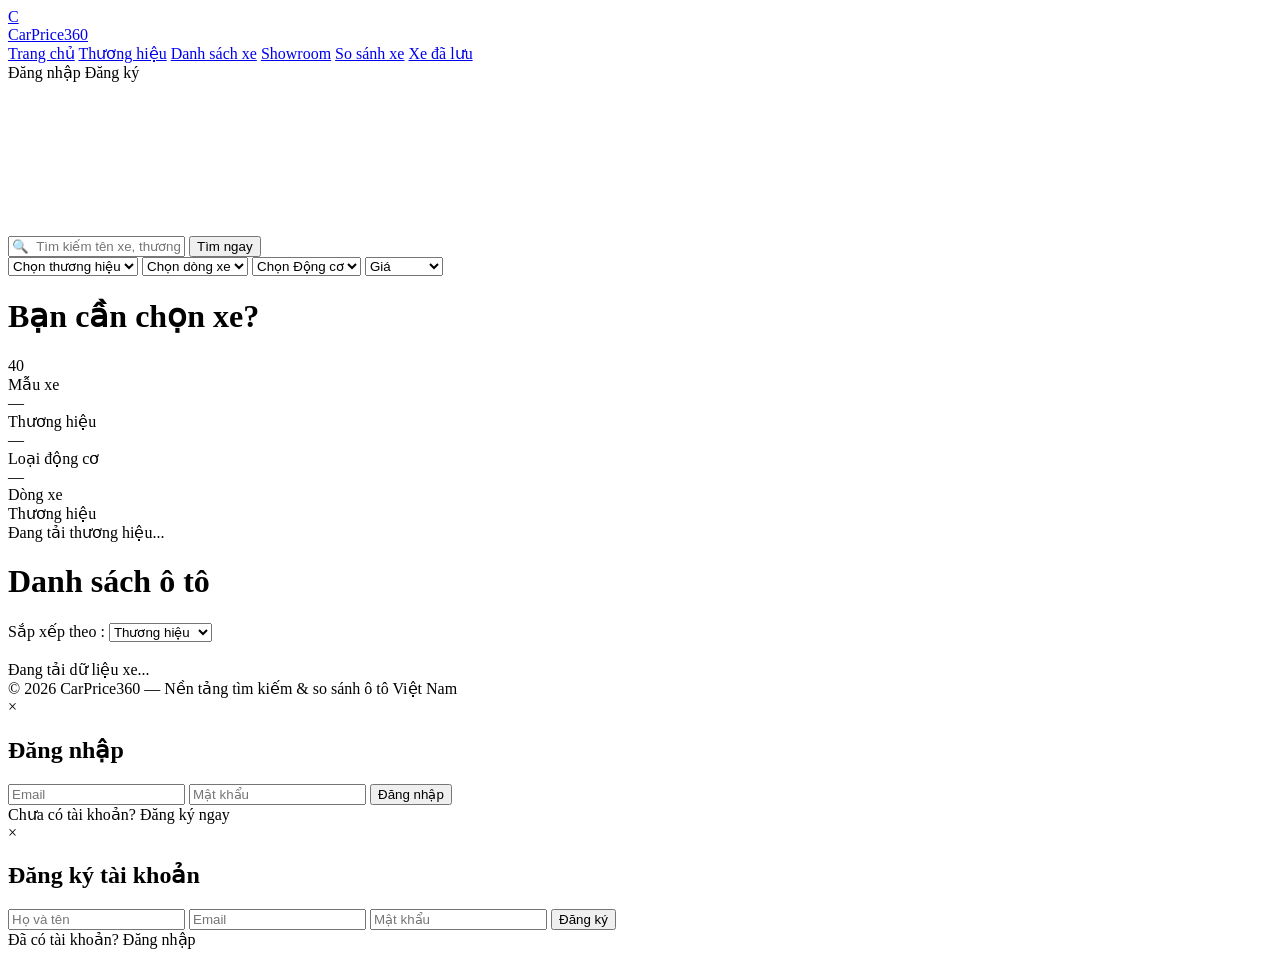
==== commit 19bdc760: "them thu muc css,js,link lai" ====
--- a/frontend/index.html
+++ b/frontend/index.html
@@ -4,428 +4,7 @@
   <meta charset="UTF-8">
   <meta name="viewport" content="width=device-width, initial-scale=1.0">
   <title>CarPrice360 - Tìm kiếm & So sánh Ô tô</title>
-  <style>
-    * { margin: 0; padding: 0; box-sizing: border-box; }
-
-    :root {
-      --red: #E8002D;
-      --dark: #0F0F1A;
-      --navy: #1A1A3E;
-      --white: #FFFFFF;
-      --gray: #F5F5F7;
-      --text: #1D1D1F;
-      --muted: #6E6E73;
-      --border: #E0E0E5;
-    }
-
-    body { font-family: 'Segoe UI', sans-serif; background: var(--white); color: var(--text); }
-
-    /* ── HEADER ── */
-    header {
-      background: rgb(16, 137, 197); /* Sửa lỗi màu xanh đồng bộ */
-      position: sticky; 
-      top: 0; 
-      z-index: 100;
-      box-shadow: 0 2px 20px rgba(0,0,0,.15);
-    }
-
-    .header-top {
-      display: flex; 
-      align-items: center; 
-      justify-content: space-between;
-      padding: 0 40px; 
-      height: 64px;
-    }
-
-    .logo { 
-      display: flex; 
-      align-items: center; 
-      gap: 10px; 
-      text-decoration: none; 
-    }
-
-    .logo-icon {
-      width: 36px; 
-      height: 36px; 
-      background: var(--white); 
-      color: rgb(16, 137, 197); 
-      border-radius: 8px;
-      display: flex; 
-      align-items: center; 
-      justify-content: center;
-      font-size: 18px; 
-      font-weight: 900;
-    }
-
-    .logo-text { 
-      font-size: 20px; 
-      font-weight: 700; 
-      color: white; 
-      letter-spacing: -.5px; 
-    }
-    /* ── MENU ĐƯỜNG DẪN ── */
-    nav { 
-      display: flex; 
-      gap: 8px; 
-    }
-
-    nav a {
-      background: #FFFFFF;        /* Nền trắng tinh */
-      border: 1.5px solid #E0E0E5; /* Viền xám nhẹ giống nút đăng nhập */
-      color: #0F0F1A;             /* Chữ đen */
-      text-decoration: none;   
-      padding: 8px 16px; 
-      border-radius: 8px;         
-      font-size: 14px; 
-      font-weight: 600;
-      display: inline-block;   
-      transition: all 0.25s ease;  /* Hiệu ứng mượt mà */
-    }
-
-    /* Hiệu ứng nổi lên khi di chuột HOẶC khi đang được bấm chọn */
-    nav a:hover, nav a.active { 
-      background: #FFFFFF !important; 
-      border-color: #0F0F1A !important; 
-      color: #0F0F1A !important;
-      transform: translateY(-3px); /* Nhích lên 3px */
-      box-shadow: 0 6px 12px rgba(0,0,0,0.12) !important; /* Đổ bóng nổi khối */
-    }
-
-    /* ── CÁC NÚT ĐĂNG NHẬP / ĐĂNG KÝ ── */
-    .header-actions { 
-      display: flex; 
-      gap: 10px; 
-      align-items: center;
-    }
-
-    .btn-login {
-      padding: 8px 20px; 
-      border-radius: 8px; 
-      font-size: 14px; 
-      font-weight: 600;
-      cursor: pointer; 
-      transition: all 0.25s ease; 
-      text-decoration: none;
-      display: inline-block;
-    }
-
-    .btn-outline { 
-      background: #FFFFFF; 
-      border: 1.5px solid #E0E0E5; 
-      color: #0F0F1A; 
-    }
-
-    .btn-outline:hover { 
-      background: #FFFFFF;
-      border-color: #0F0F1A;
-      color: #0F0F1A;
-      transform: translateY(-3px);
-      box-shadow: 0 6px 12px rgba(0,0,0,0.12);
-    }
-
-    .btn-solid { 
-      background: var(--red); 
-      border: 1.5px solid var(--red); 
-      color: white; 
-    }
-
-    .btn-solid:hover { 
-      background: #c8001f; 
-      transform: translateY(-3px);
-      box-shadow: 0 6px 12px rgba(232,0,45,0.2);
-    }
-
-    /* ── HERO OPTIMIZED ── */
-    .hero {
-      height: 460px; /* Giới hạn chiều cao video cố định vừa vặn màn hình */
-      position: relative;
-      overflow: visible; /* Cho phép khung tìm kiếm thò một nửa ra ngoài đáy video */
-      text-align: center;
-    }
-    
-    .hero-video {
-      position: absolute;
-      top: 0;
-      left: 0;
-      width: 100%;
-      height: 100%;
-      z-index: 1; 
-      object-fit: cover; /* Giữ tỷ lệ chuẩn không móp méo */
-      object-position: 50% 50%;
-    }
-
-    .hero-content {
-      position: relative;
-      z-index: 2;
-      height: 100%;
-      display: flex;
-      flex-direction: column;
-      justify-content: center; /* Căn nội dung chữ vào giữa tâm video */
-      align-items: center;
-      color: white;
-      text-shadow: 0 2px 10px rgba(0,0,0,0.5); /* Tạo bóng chữ cho dễ đọc trên video */
-    }
-
-    .hero-content h1 {
-      font-size: 32px;
-      font-weight: 700;
-      margin-bottom: 8px;
-    }
-
-    .search-box {
-      background: rgb(16, 137, 197);
-      border-radius: 16px;
-      padding: 20px;
-      width: 830px;
-      max-width: 90%;
-      position: absolute;
-      left: 50%;
-      bottom: -100px; /* Di chuyển khung tìm kiếm gối lên ranh giới đáy video */
-      transform: translateX(-50%);
-      box-shadow: 0 10px 30px rgba(0,0,0,.15);
-      z-index: 10;
-    }
-
-    .search-row{
-      display:grid;
-      grid-template-columns: repeat(4, 1fr);
-      gap:10px;
-      margin-bottom:14px;
-    }
-
-    .search-input{
-      grid-column: span 3;
-      width:100%;
-      padding:12px 18px;
-      border:1.5px solid var(--border);
-      border-radius:8px;
-      font-size:15px;
-      outline: none;
-    }
-    .search-input:focus { border-color: var(--red); }
-    .search-input.error {
-      border-color: var(--red);
-      box-shadow: 0 0 0 3px rgba(232,0,45,.15);
-      animation: shake .3s;
-    }
-    @keyframes shake {
-      0%, 100% { transform: translateX(0); }
-      25% { transform: translateX(-4px); }
-      75% { transform: translateX(4px); }
-    }
-
-    .btn-search{
-      width:100%;
-      padding:12px;
-      border:none;
-      border-radius:8px;
-      background:var(--red);
-      color:#fff;
-      font-size:15px;
-      font-weight:600;
-      cursor:pointer;
-    }
-    .btn-search:hover { background: #c8001f; }
-
-    .filter-row{
-      display:grid;
-      grid-template-columns:repeat(4,1fr);
-      gap:10px;
-    }
-
-    .filter-select:focus{
-      border-color: rgb(16, 137, 197);
-    }
-    .filter-select{
-      width:100%;
-      min-width:0;
-      max-width:none;
-      height:42px;
-      padding:0 15px;
-      border:1px solid #ddd;
-      border-radius:10px;
-      background:#fff;
-      font-size:15px;
-      cursor:pointer;
-    }
-
-    .filter-bar{
-      display:flex;
-      justify-content:space-between;
-      align-items:center;
-      background:#f5f5f7;
-      padding:18px 24px;
-      border-radius:16px;
-      margin:20px 0 30px;
-    }
-
-    #resultCount{
-      color:#666;
-      font-size:14px;
-      font-weight:500;
-    }
-    #sortSelect{
-      width:170px !important;
-      min-width:170px !important;
-      max-width:170px !important;
-      height:42px;
-      padding:0 14px;
-      border-radius:12px;
-    }
-
-    /* ── STATS ── */
-
-    .stats {
-      display: flex; 
-      flex-wrap: wrap; 
-      justify-content: space-around; 
-      align-items: center;
-      max-width: 1200px; 
-      margin: 20px auto;
-      background: var(--gray);
-      border-radius: 16px;
-      border: 1px solid var(--border);
-      box-shadow: 0 4px 12px rgba(0,0,0,0.03);
-      
-      /* GỌN LẠI: Giảm padding trên/dưới từ 14px xuống 8px để khung mỏng hơn */
-      padding: 8px 40px; 
-      margin-top: 110px; 
-    }
-    .stats-title {
-      width: 100%; 
-      text-align: center; 
-      margin-bottom: 4px; /* Giảm khoảng cách dưới tiêu đề */
-    }
-    .stats-title h1 {
-      font-size: 16px; /* Thu nhỏ chữ "Bạn cần chọn xe?" từ 20px xuống 16px */
-      font-weight: 700; 
-      color: red;
-    }
-    .stat { text-align: center; }
-    .stat-num { 
-      font-size: 22px; /* Thu nhỏ số từ 28px xuống 22px */
-      font-weight: 800; 
-      color: var(--red); 
-    }
-    .stat-label { 
-      font-size: 11px; /* Thu nhỏ chữ chú thích dưới số từ 13px xuống 11px */
-      color: var(--muted); 
-      margin-top: 1px; 
-    }
-
-    /* ── SECTION ── */
-    .section { padding: 52px 40px; max-width: 1300px; margin: 0 auto; }
-    .section-header {
-      display: flex; align-items: center; justify-content: space-between;
-      margin-bottom: 28px;
-    }
-    .section-title { font-size: 24px; font-weight: 700; }
-    .section-title span { color: var(--red); }
-    .see-all {
-      font-size: 14px; color: var(--red); text-decoration: none; font-weight: 600;
-    }
-    .see-all:hover { text-decoration: underline; }
-
-    /* ── CAR GRID ── */
-    .car-grid {
-      display: grid;
-      grid-template-columns: repeat(auto-fill, minmax(240px, 1fr));
-      gap: 20px;
-    }
-    .car-card {
-      background: white; border: 1px solid var(--border); border-radius: 12px;
-      overflow: hidden; transition: all .25s; cursor: pointer;
-    }
-    .car-card:hover {
-      transform: translateY(-4px);
-      box-shadow: 0 12px 32px rgba(0,0,0,.12);
-      border-color: var(--red);
-    }
-    .car-img {
-      width: 100%; height: 160px; object-fit: cover;
-      background: linear-gradient(135deg, #f0f0f5 0%, #e0e0ea 100%);
-      display: flex; align-items: center; justify-content: center;
-      font-size: 48px;
-    }
-    .car-img img {
-      width: 100%; height: 100%; object-fit: cover; display: block;
-    }
-    .car-body { padding: 14px 16px; }
-    .car-brand {
-      font-size: 11px; font-weight: 700; color: var(--red);
-      text-transform: uppercase; letter-spacing: .5px; margin-bottom: 4px;
-    }
-    .car-name { font-size: 15px; font-weight: 700; margin-bottom: 8px; line-height: 1.3; }
-    .car-price { font-size: 18px; font-weight: 800; color: var(--red); margin-bottom: 10px; }
-    .car-specs { display: flex; gap: 8px; flex-wrap: wrap; }
-    .spec-tag {
-      background: var(--gray); border-radius: 4px;
-      padding: 3px 8px; font-size: 11px; color: var(--muted); font-weight: 500;
-    }
-    .spec-tag.fuel-dien { background: #e8f5e9; color: #2e7d32; }
-    .spec-tag.fuel-hybrid { background: #e3f2fd; color: #1565c0; }
-
-    /* ── LOADING ── */
-    .loading { grid-column: 1/-1; text-align: center; padding: 60px; color: var(--muted); font-size: 16px; }
-    .spinner {
-      width: 40px; height: 40px; border: 3px solid var(--border);
-      border-top-color: var(--red); border-radius: 50%;
-      animation: spin .8s linear infinite; margin: 0 auto 16px;
-    }
-    @keyframes spin { to { transform: rotate(360deg); } }
-
-    /* ── BRANDS ── */
-    .brands-section {
-      background: #f5f6fa; padding: 40px; margin: 40px auto;
-      max-width: 1200px; border-radius: 24px; border: 1px solid #e5e7eb;
-      margin-top: 60px; 
-    }
-    .brands-title { text-align: center; font-size: 22px; font-weight: 700; margin-bottom: 32px; }
-    .brands-title span { color: var(--red); }
-    .brands-grid {
-      display: grid; grid-template-columns: repeat(5, 1fr); gap: 16px;
-      max-width: 1000px; margin: 0 auto;
-    }
-    .brand-card {
-      background: white; border: 1.5px solid var(--border);
-      border-radius: 12px; padding: 20px 16px; text-align: center; cursor: pointer; transition: all .2s;
-    }
-    .brand-card:hover {
-      border-color: var(--red); box-shadow: 0 8px 24px rgba(232,0,45,.1); transform: translateY(-3px);
-    }
-    .brand-card img { width: 100%; height: 80px; object-fit: contain; margin-bottom: 10px; }
-    .brand-card span { font-size: 14px; font-weight: 600; color: var(--text); }
-
-    /* ── FOOTER ── */
-    footer { background: var(--dark); color: rgba(255,255,255,.5); text-align: center; padding: 24px; font-size: 13px; }
-    footer span { color: var(--red); }
-
-    /* ── MODAL ── */
-    .modal-overlay {
-      display: none; position: fixed; inset: 0; background: rgba(0,0,0,.5); z-index: 200; align-items: center; justify-content: center;
-    }
-    .modal-overlay.open { display: flex; }
-    .modal { background: white; border-radius: 16px; padding: 36px; width: 420px; max-width: 90vw; box-shadow: 0 24px 80px rgba(0,0,0,.3); }
-    .modal h2 { font-size: 22px; font-weight: 700; margin-bottom: 24px; }
-    .modal-input {
-      width: 100%; padding: 12px 16px; border: 1.5px solid var(--border); border-radius: 8px; font-size: 15px; margin-bottom: 12px; outline: none; transition: border .2s;
-    }
-    .modal-input:focus { border-color: var(--red); }
-    .modal-btn {
-      width: 100%; padding: 13px; background: var(--red); color: white; border: none; border-radius: 8px; font-size: 15px; font-weight: 700; cursor: pointer; transition: background .2s; margin-top: 4px;
-    }
-    .modal-btn:hover { background: #c8001f; }
-    .modal-close { float: right; font-size: 22px; cursor: pointer; color: var(--muted); line-height: 1; margin-top: -8px; }
-    .modal-switch { text-align: center; margin-top: 16px; font-size: 14px; color: var(--muted); }
-    .modal-switch a { color: var(--red); cursor: pointer; font-weight: 600; }
-    .msg { font-size: 13px; padding: 8px 12px; border-radius: 6px; margin-bottom: 10px; display: none; }
-    .msg.error { background: #fff0f0; color: #c00; border: 1px solid #fcc; display: block; }
-    .msg.success { background: #f0fff4; color: #1a7a3a; border: 1px solid #b2dfca; display: block; }
-
-    #brands, #cars {
-      scroll-margin-top: 110px !important; 
-    }
-  </style>
+  <link rel="stylesheet" href="/css/index.css">
 </head>
 <body>
 
@@ -453,7 +32,7 @@
 <!-- Gộp chung khối Tìm Kiếm vào trong Khối Hero chứa Video -->
 <div class="hero">
   <video autoplay loop muted playsinline class="hero-video">
-    <source src="image/nen/UPE2PO4PV4XY_base.mp4" type="video/mp4">
+    <source src="/image/nen/UPE2PO4PV4XY_base.mp4" type="video/mp4">
     Trình duyệt của bạn không hỗ trợ video.
   </video>
 
@@ -561,339 +140,6 @@
     <div class="modal-switch">Đã có tài khoản? <a onclick="switchModal('register','login')">Đăng nhập</a></div>
   </div>
 </div>
-
-<script>
-const các_nút_menu = document.querySelectorAll('nav a, header a');
-các_nút_menu.forEach(nut => {
-    if (nut.textContent.trim() === "Trang chủ") {
-        nut.addEventListener('click', function(e) {
-            e.preventDefault(); 
-            window.scrollTo({
-                top: 0,
-                behavior: 'smooth' 
-            });
-        });
-    }
-});
-const API = 'http://localhost:8080/api';
-let allCars = [];
-let currentUser = null;
-const fuelEmoji = { 'Xăng':'⛽', 'Điện':'⚡', 'Hybrid':'🌿', 'Dầu':'🛢️' };
-function getCarImage(car) {
-  return car && car.hinhAnh ? car.hinhAnh + '1.png' : '';
-}
-
-function handleSearchSubmit() {
-  const searchInput = document.getElementById('searchInput');
-  const keyword = searchInput ? searchInput.value.trim() : '';
-  const brand = document.getElementById('filterBrand').value;
-  const type = document.getElementById('filterType').value;
-  const fuel = document.getElementById('filterFuel').value;
-  const price = document.getElementById('filterPrice').value;
-
-  const hasAnyFilter = keyword !== '' || brand !== '' || type !== '' || fuel !== '' || price !== '';
-
-  if (!hasAnyFilter) {
-    // Chưa nhập/chọn gì mà bấm tìm kiếm -> báo đỏ để nhắc người dùng nhập
-    searchInput.classList.remove('error');
-    void searchInput.offsetWidth; // reset animation nếu bấm nhiều lần liên tiếp
-    searchInput.classList.add('error');
-    searchInput.focus();
-    return;
-  }
-
-  searchInput.classList.remove('error');
-  filterCars();
-  const carsSection = document.getElementById('cars');
-  if (carsSection) {
-    const yOffset = -74;
-    const y = carsSection.getBoundingClientRect().top + window.pageYOffset + yOffset;
-    window.scrollTo({ top: y, behavior: 'smooth' });
-  }
-
-  // Lọc xong thì nhả các ô lọc (thương hiệu/dòng xe/động cơ/giá) về mặc định,
-  // nhưng vẫn giữ nguyên kết quả vừa lọc đang hiển thị.
-  document.getElementById('filterBrand').value = '';
-  document.getElementById('filterType').value = '';
-  document.getElementById('filterFuel').value = '';
-  document.getElementById('filterPrice').value = '';
-}
-
-document.addEventListener('DOMContentLoaded', function() {
-  const menuItems = document.querySelectorAll('nav a');
-  const logoHome = document.getElementById('logo-home');
-
-  menuItems.forEach(item => {
-    item.addEventListener('click', function(e) {
-      if (this.getAttribute('href') === '#' || this.getAttribute('href') === '') {
-        e.preventDefault();
-      }
-      menuItems.forEach(nav => nav.classList.remove('active'));
-      this.classList.add('active');
-    });
-  });
-
-  if (logoHome) {
-    logoHome.addEventListener('click', function(e) {
-      menuItems.forEach(nav => nav.classList.remove('active'));
-      if (menuItems.length > 0) menuItems[0].classList.add('active');
-    });
-  }
-
-  const inputEl = document.getElementById('searchInput');
-  if (inputEl) {
-    inputEl.addEventListener('keyup', function(e) {
-      if (e.key === 'Enter') handleSearchSubmit();
-    });
-    inputEl.addEventListener('input', function() {
-      inputEl.classList.remove('error');
-    });
-  }
-
-  ['filterBrand', 'filterType', 'filterFuel', 'filterPrice'].forEach(id => {
-    const el = document.getElementById(id);
-    if (el) {
-      el.addEventListener('change', function() {
-        const si = document.getElementById('searchInput');
-        if (si) si.classList.remove('error');
-      });
-    }
-  });
-});
-
-const brandLogos = {
-  'Audi':     'image/cars/audi/logo/logo-audi.png',
-  'BMW':      'image/cars/bmw/logo/logo-bmw.png',
-  'Ford':     'image/cars/ford/logo/logo-ford.png',
-  'Hyundai':  'image/cars/hyundai/logo/logo-hyundai.png',
-  'Kia':      'image/cars/kia/logo/logo-kia.png',
-  'Lexus':    'image/cars/lexus/logo/logo-lexus.png',
-  'Mercedes': 'image/cars/mercedes-benz/logo/logo-mercedes-benz.png',
-  'Porsche':  'image/cars/porsche/logo/logo-porsche.png',
-  'Toyota':   'image/cars/toyota/logo/logo-toyota.png',
-  'VinFast':  'image/cars/vinFast/logo/logo-vinfast.png',
-};
-
-function renderBrands(cars) {
-  const brands = [...new Set(cars.map(c => c.thuongHieu))].sort();
-  const grid = document.getElementById('brandsGrid');
-  if (!grid) return;
-  grid.innerHTML = brands.map(brand => `
-    <div class="brand-card" onclick="filterByBrand('${brand}')">
-      ${brandLogos[brand]
-        ? `<img src="${brandLogos[brand]}" alt="${brand}" onerror="this.style.display='none'">`
-        : `<div style="font-size:28px">🚗</div>`}
-      <span>${brand}</span>
-    </div>
-  `).join('');
-  const fuels = [...new Set(cars.map(c => c.nhienLieu))];
-  const types = [...new Set(cars.map(c => c.loaiXe))];
-  const elBrands = document.getElementById('totalBrands');
-  const elFuels  = document.getElementById('totalFuels');
-  const elTypes  = document.getElementById('totalTypes');
-  if (elBrands) elBrands.textContent = brands.length;
-  if (elFuels)  elFuels.textContent  = fuels.length;
-  if (elTypes)  elTypes.textContent  = types.length;
-}
-
-async function loadCars() {
-  try {
-    const res = await fetch(`${API}/cars`);
-    allCars = await res.json();
-    document.getElementById('totalCars').textContent = allCars.length;
-    renderCars(allCars);
-    renderBrands(allCars);
-  } catch (e) {
-    document.getElementById('carGrid').innerHTML =
-      '<div class="loading" style="color:#c00">⚠️ Không thể kết nối server. Hãy đảm bảo backend đang chạy.</div>';
-  }
-}
-
-function formatPrice(gia) {
-  if (gia >= 1000) return (gia / 1000).toFixed(gia % 1000 === 0 ? 0 : 1) + ' tỷ';
-  return gia + ' triệu';
-}
-
-function renderCars(cars) {
-  const grid = document.getElementById('carGrid');
-  document.getElementById('resultCount').textContent = `${cars.length} xe được tìm thấy`;
-  if (cars.length === 0) {
-    grid.innerHTML = '<div class="loading">🔍 Không tìm thấy xe phù hợp</div>';
-    return;
-  }
-  grid.innerHTML = cars.map(car => `
-    <div class="car-card" onclick="location.href='cardetail.html?id=${car.id}'">
-      <div class="car-img">
-      <img src="${getCarImage(car)}" alt="${car.tenXe}" onerror="this.style.display='none'"></div>
-      <div class="car-body">
-        <div class="car-brand">${car.thuongHieu}</div>
-        <div class="car-name">${car.tenXe}</div>
-        <div class="car-price">${formatPrice(car.gia)}</div>
-        <div class="car-specs">
-          <span class="spec-tag">${car.loaiXe}</span>
-          <span class="spec-tag fuel-${car.nhienLieu === 'Điện' ? 'dien' : car.nhienLieu === 'Hybrid' ? 'hybrid' : ''}">${fuelEmoji[car.nhienLieu] || ''} ${car.nhienLieu}</span>
-          <span class="spec-tag">👥 ${car.soCho} chỗ</span>
-          <span class="spec-tag">⚡ ${car.maLuc} HP</span>
-        </div>
-      </div>
-    </div>
-  `).join('');
-}
-
-function filterCars() {
-  const keyword = document.getElementById('searchInput').value.toLowerCase();
-  const brand = document.getElementById('filterBrand').value;
-  const type = document.getElementById('filterType').value;
-  const fuel = document.getElementById('filterFuel').value;
-  const price = document.getElementById('filterPrice').value;
-  const sortMode = document.getElementById("sortSelect").value;
-
-  let filtered = allCars.filter(car => {
-    const matchKey = !keyword || car.tenXe.toLowerCase().includes(keyword) || car.thuongHieu.toLowerCase().includes(keyword);
-    const matchBrand = !brand || car.thuongHieu === brand;
-    const matchType = !type || car.loaiXe === type;
-    const matchFuel = !fuel || car.nhienLieu === fuel;
-    let matchPrice = true;
-    if (price) {
-      const [min, max] = price.split('-').map(Number);
-      matchPrice = car.gia >= min && car.gia <= max;
-    }
-    return matchKey && matchBrand && matchType && matchFuel && matchPrice;
-  });
-  if (sortMode === "brand") {
-    filtered.sort((a, b) => {
-        const brand = a.thuongHieu.localeCompare(b.thuongHieu, "vi");
-        if (brand !== 0) return brand;
-        return a.tenXe.localeCompare(b.tenXe, "vi");
-    });
-  }
-  if (sortMode === "price-asc") {
-      filtered.sort((a, b) => a.gia - b.gia);
-  }
-  if (sortMode === "price-desc") {
-      filtered.sort((a, b) => b.gia - a.gia);
-  }
-  if (sortMode === "name") {
-      filtered.sort((a, b) => a.tenXe.localeCompare(b.tenXe, "vi"));
-  }
-  renderCars(filtered);
-}
-
-function filterByBrand(brand) {
-  document.getElementById('filterBrand').value = brand;
-  document.getElementById('cars').scrollIntoView({ behavior: 'smooth' });
-  const menuItems = document.querySelectorAll('nav a');
-  if(menuItems.length > 1) {
-    menuItems.forEach(nav => nav.classList.remove('active'));
-    menuItems[1].classList.add('active');
-  }
-  filterCars();
-}
-
-function openModal(type) {
-    if(type === 'login'){
-        document.getElementById('loginEmail').value = '';
-        document.getElementById('loginPass').value = '';
-        document.getElementById('loginMsg').className = 'msg';
-        document.getElementById('loginMsg').textContent = '';
-    }  
-    if(type === 'register'){
-        document.getElementById('regName').value = '';
-        document.getElementById('regEmail').value = '';
-        document.getElementById('regPass').value = '';    
-        const regMsg = document.getElementById('registerMsg');
-        regMsg.className = 'msg'; 
-        regMsg.textContent = '';
-    }
-    document.getElementById(type + 'Modal').classList.add('open');
-}
-function closeModal(type) { document.getElementById(type + 'Modal').classList.remove('open'); }
-function switchModal(from, to) { closeModal(from); openModal(to); }
-
-async function doLogin() {
-  const email = document.getElementById('loginEmail').value;
-  const matKhau = document.getElementById('loginPass').value;
-  const msg = document.getElementById('loginMsg');
-  try {
-    const res = await fetch(`${API}/auth/login`, {
-      method: 'POST',
-      headers: { 'Content-Type': 'application/json' },
-      body: JSON.stringify({ email, matKhau })
-    });
-    const data = await res.json();
-    if (data.success) {
-      if (data.vaiTro === "ADMIN") {
-        window.location.href = "admin.html";
-        return;
-      }
-      currentUser = data;
-      localStorage.setItem("loggedInUser", JSON.stringify(data));
-      closeModal('login');
-      document.getElementById('headerActions').innerHTML =
-        `<span style="color:white;padding:8px 14px;font-size:14px">👋 ${data.hoTen}</span>
-         <a class="btn-login btn-outline" onclick="logout()">Đăng xuất</a>`;
-    } else {
-      msg.className = 'msg error';
-      msg.textContent = data.message;
-    }
-  } catch (error) {
-    msg.className = 'msg error';
-    msg.textContent = 'Lỗi kết nối server!';
-  }
-}
-
-async function doRegister() {
-  const hoTen = document.getElementById('regName').value;
-  const email = document.getElementById('regEmail').value;
-  const matKhau = document.getElementById('regPass').value;
-  const msg = document.getElementById('registerMsg');
-  try {
-    const res = await fetch(`${API}/auth/register`, {
-      method: 'POST',
-      headers: { 'Content-Type': 'application/json' },
-      body: JSON.stringify({ hoTen, email, matKhau })
-    });
-    const data = await res.json();
-    if (data.success) {
-      msg.className = 'msg success'; msg.textContent = 'Đăng ký thành công! Đang chuyển đến đăng nhập...';
-      setTimeout(() => switchModal('register', 'login'), 1500);
-    } else {
-      msg.className = 'msg error'; msg.textContent = data.message;
-    }
-  } catch { msg.className = 'msg error'; msg.textContent = 'Lỗi kết nối server!'; }
-}
-
-function logout() {
-  currentUser = null;
-  localStorage.removeItem("loggedInUser");
-  document.getElementById('headerActions').innerHTML =
-    `<a class="btn-login btn-outline" onclick="openModal('login')">Đăng nhập</a>
-     <a class="btn-login btn-solid" onclick="openModal('register')">Đăng ký</a>`;
-}
-
-function scrollToSection(id) {
-    const el = document.getElementById(id);
-    if (!el) return;
-    const yOffset = -80; 
-    const y = el.getBoundingClientRect().top + window.pageYOffset + yOffset;
-    window.scrollTo({ top: y, behavior: "smooth" });
-}
-
-document.querySelectorAll('.modal-overlay').forEach(el => {
-  el.addEventListener('click', e => { if (e.target === el) el.classList.remove('open'); });
-});
-
-function restoreSession() {
-  const saved = localStorage.getItem("loggedInUser");
-  if (!saved) return;
-  currentUser = JSON.parse(saved);
-  document.getElementById('headerActions').innerHTML = `
-    <span style="color:white;padding:8px 14px;font-size:14px">👋 ${currentUser.hoTen}</span>
-    <a class="btn-login btn-outline" onclick="logout()">Đăng xuất</a>`;
-}
-
-restoreSession();
-loadCars();
-</script>
+<script src="/javascrip/index.js"></script>
 </body>
 </html>
